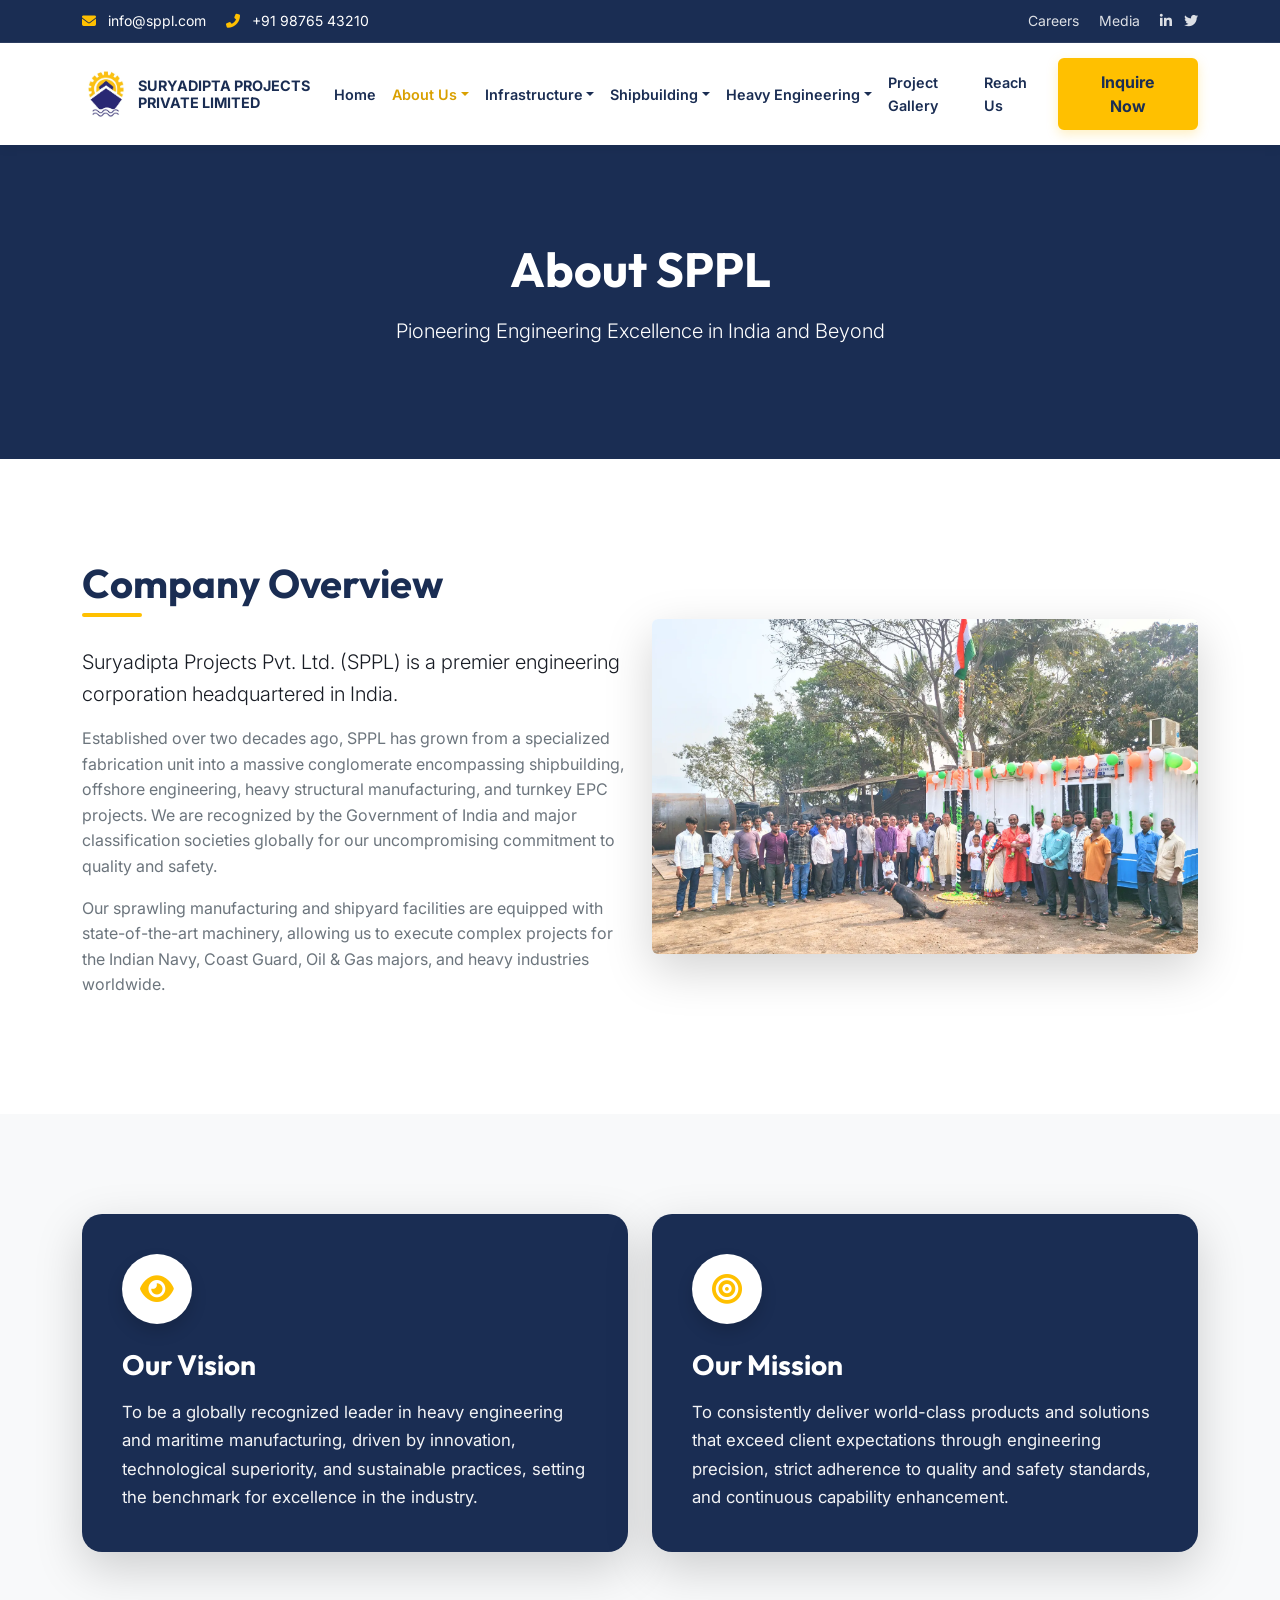
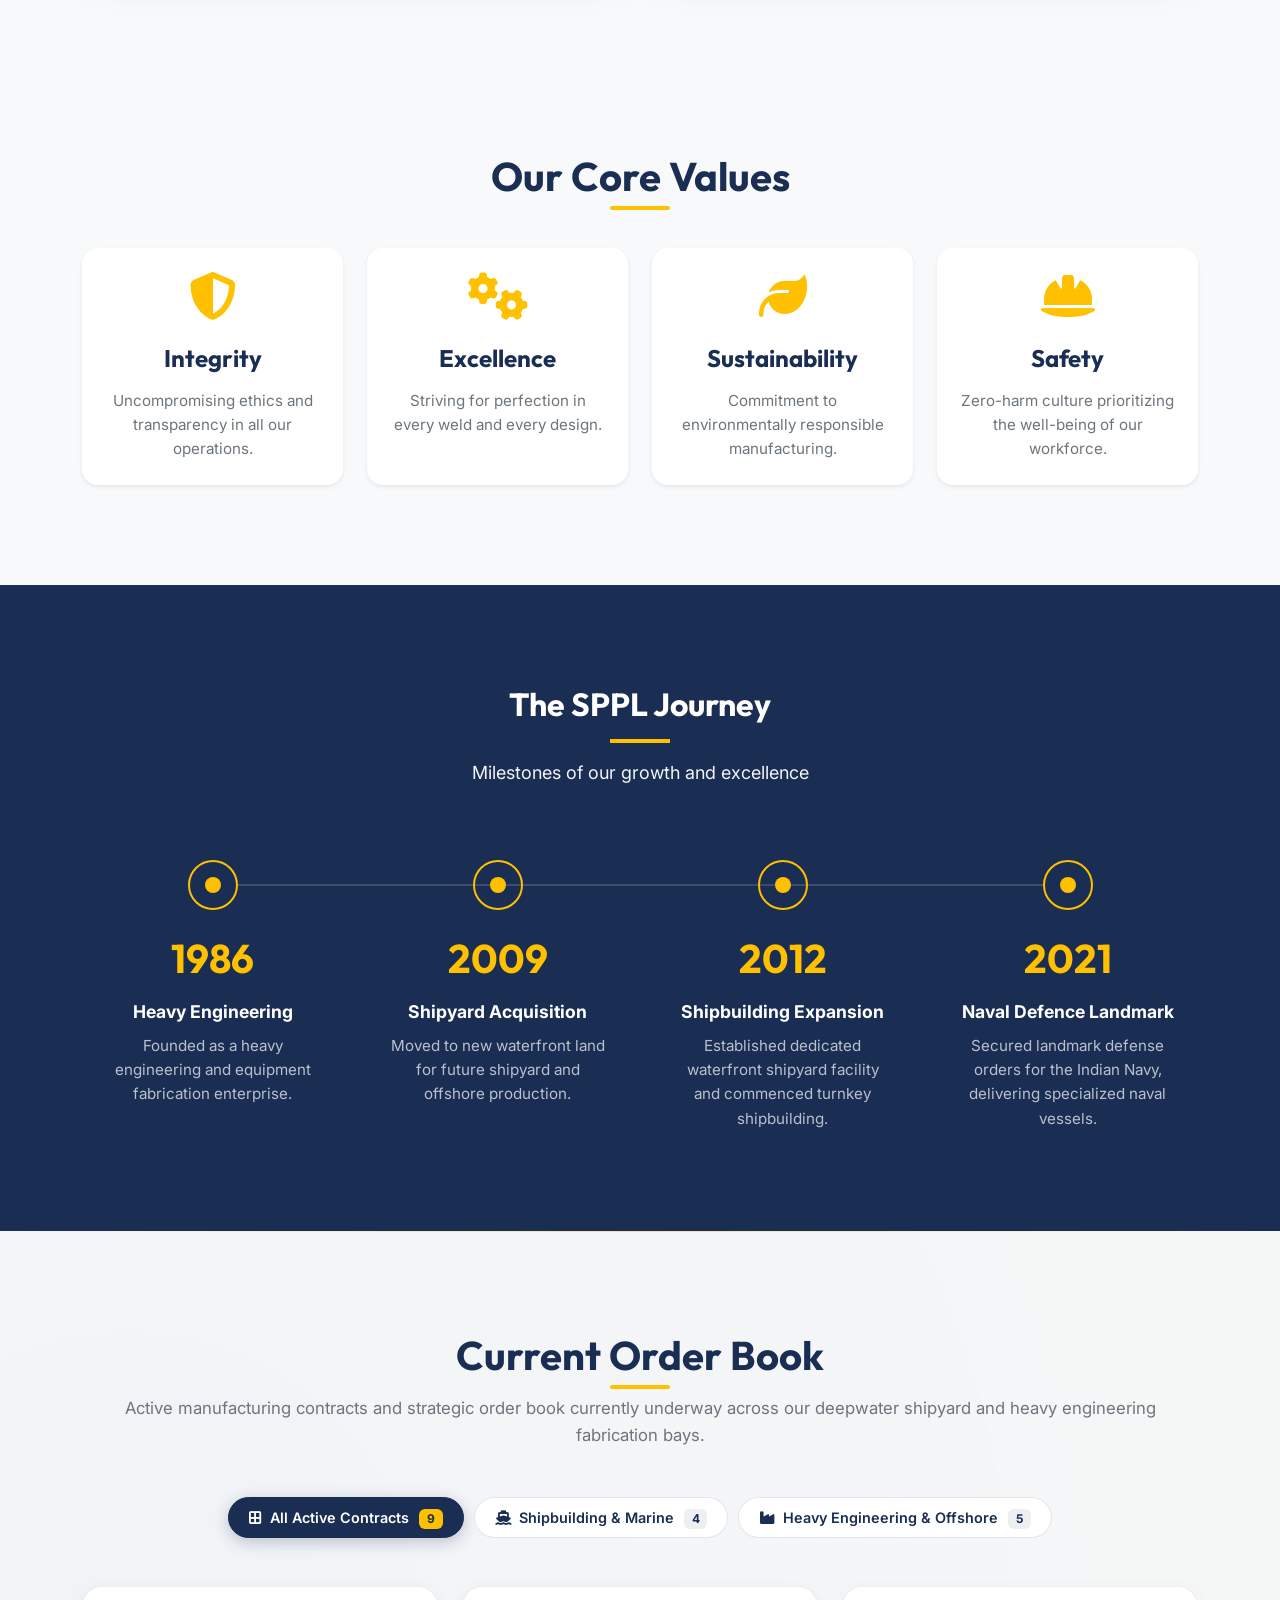
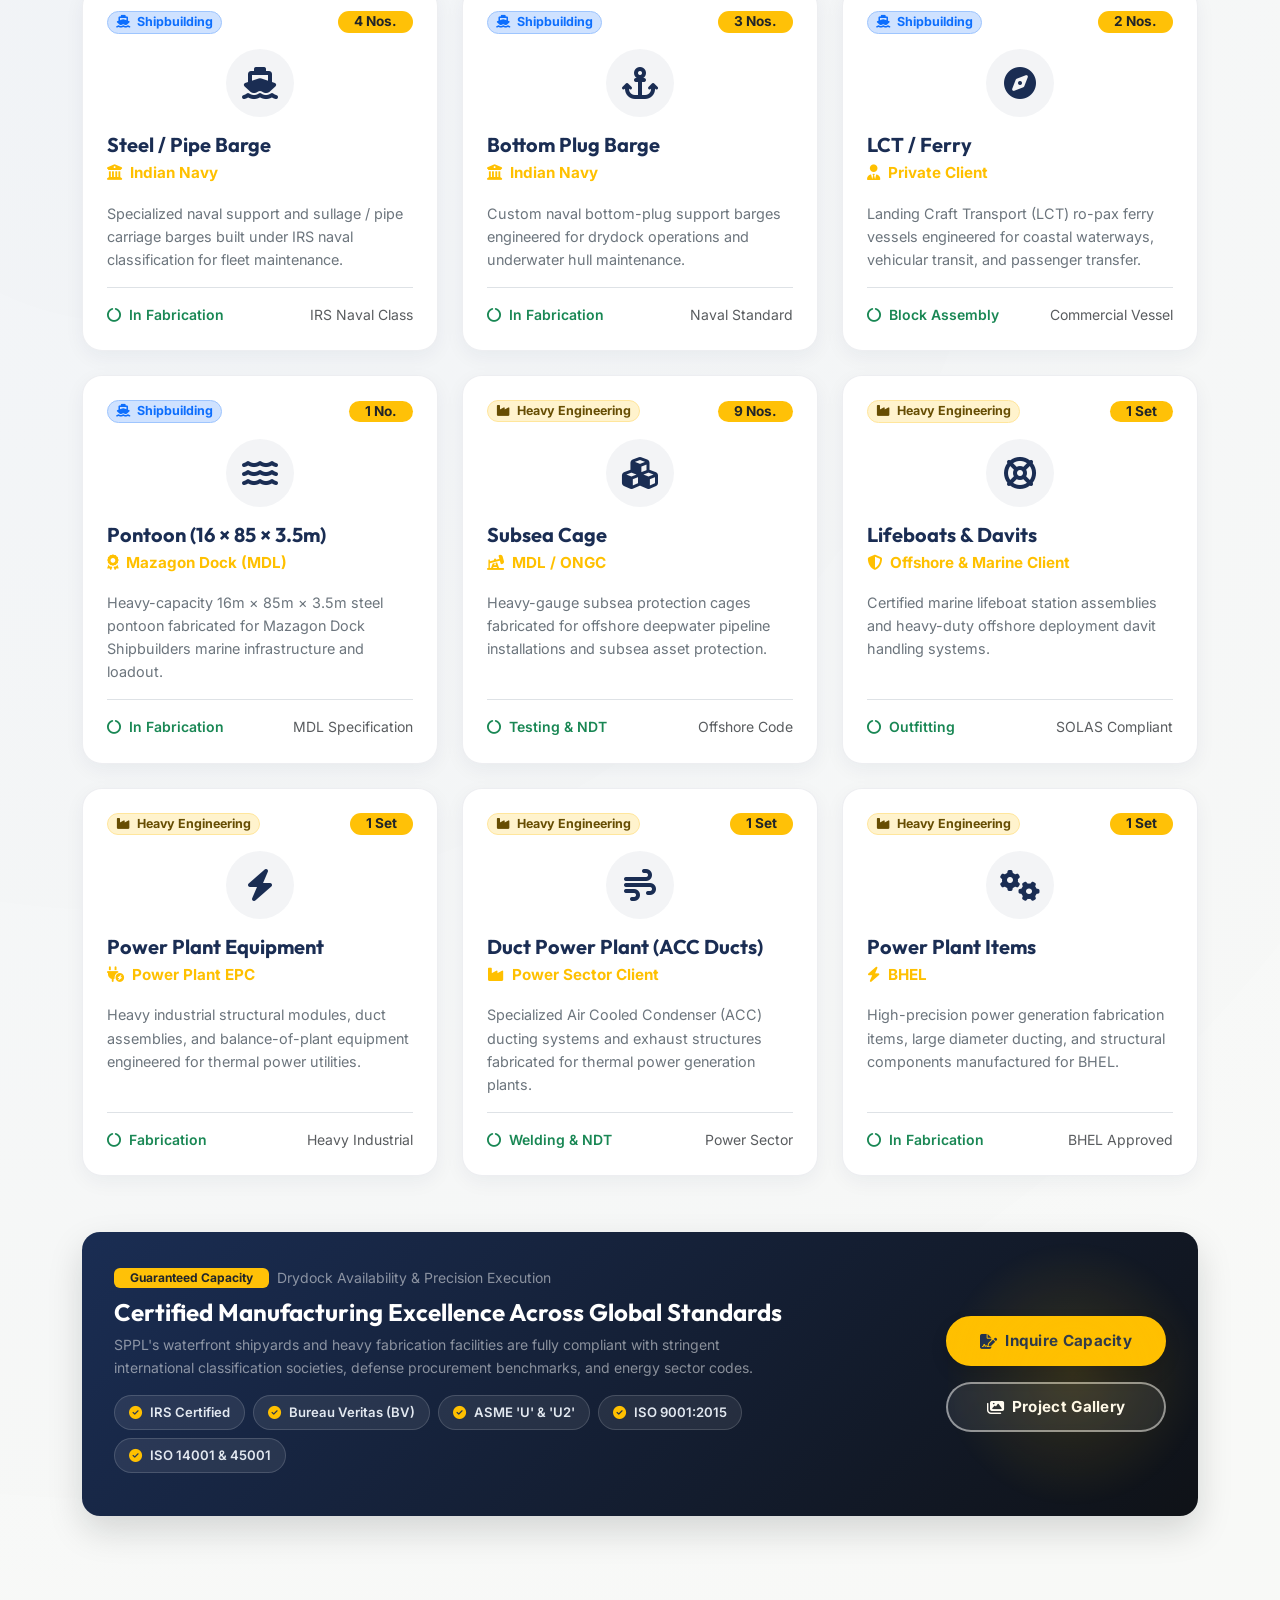
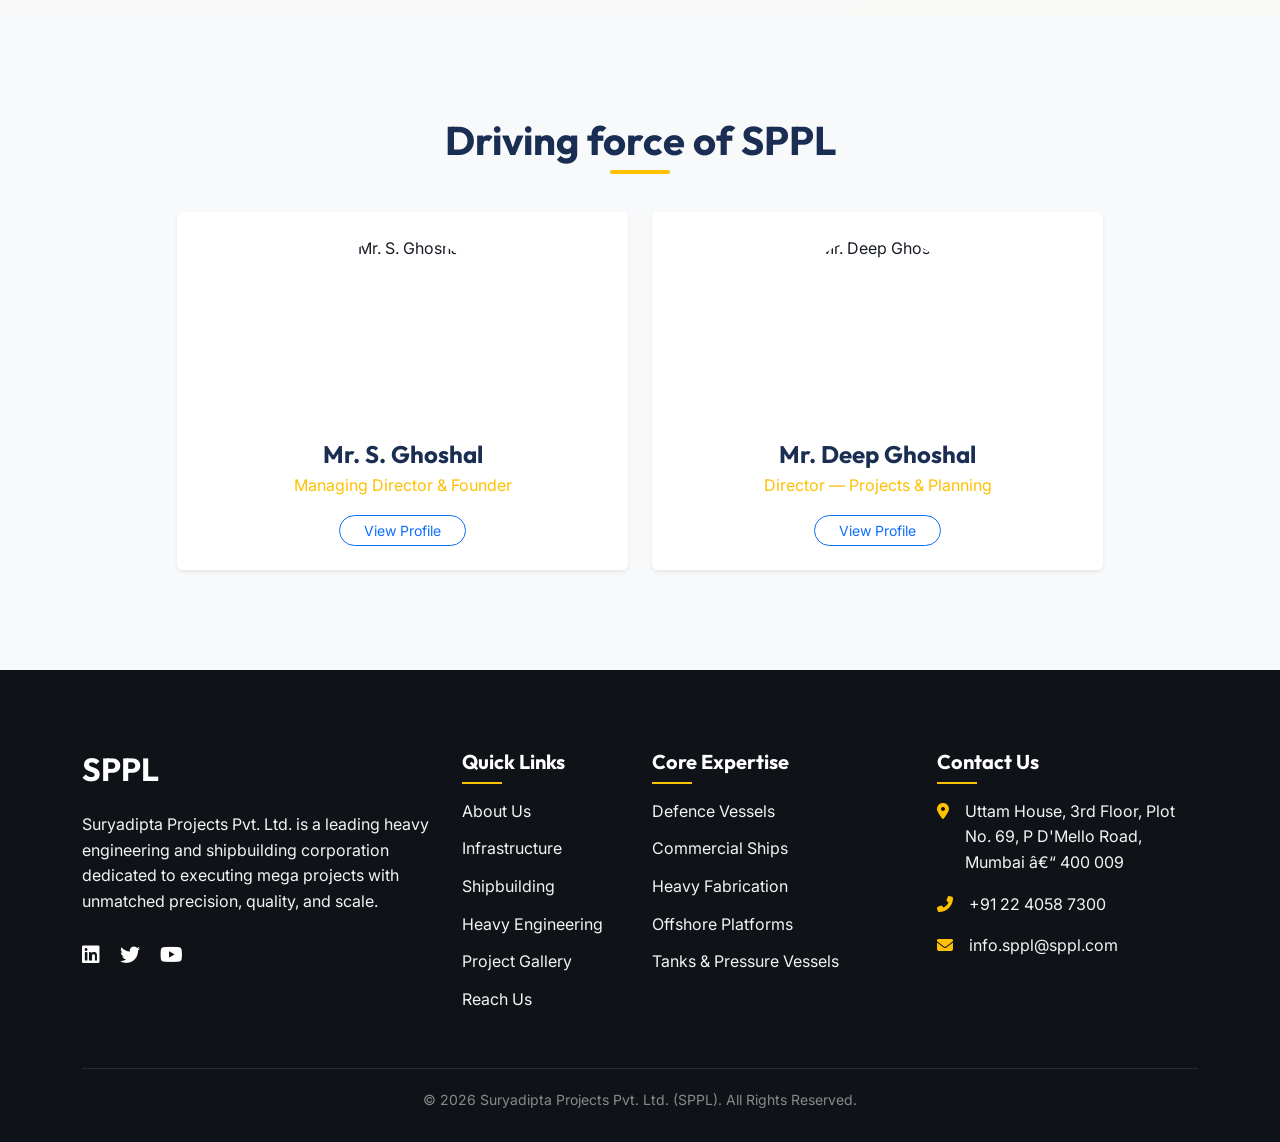
==== about.html @ 50466964 "Initial commit" ====
<!DOCTYPE html>
<html lang="en">

<head>
    <meta charset="UTF-8">
    <meta name="viewport" content="width=device-width, initial-scale=1.0">
    <meta name="description"
        content="About SPPL - Learn about our history, vision, mission, and leadership in heavy engineering and shipbuilding.">
    <title>About Us | SPPL</title>

    <link rel="preconnect" href="https://fonts.googleapis.com">
    <link rel="preconnect" href="https://fonts.gstatic.com" crossorigin>
    <link
        href="https://fonts.googleapis.com/css2?family=Inter:wght@300;400;500;600;700&family=Outfit:wght@400;500;600;700;800&display=swap"
        rel="stylesheet">
    <link href="https://cdn.jsdelivr.net/npm/bootstrap@5.3.2/dist/css/bootstrap.min.css" rel="stylesheet">
    <link rel="stylesheet" href="https://cdnjs.cloudflare.com/ajax/libs/font-awesome/6.4.2/css/all.min.css">
    <link href="https://unpkg.com/aos@2.3.1/dist/aos.css" rel="stylesheet">
    <link rel="stylesheet" href="css/style.css">
</head>

<body>

    <!-- Topbar -->
    <div class="header-top d-none d-lg-block">
        <div class="container">
            <div class="row align-items-center">
                <div class="col-md-6">
                    <span class="me-3"><i class="fas fa-envelope text-orange me-2"></i> info@sppl.com</span>
                    <span><i class="fas fa-phone-alt text-orange me-2"></i> +91 98765 43210</span>
                </div>
                <div class="col-md-6 text-end">
                    <a href="careers.html" class="me-3">Careers</a>
                    <a href="media.html" class="me-3">Media</a>
                    <a href="#"><i class="fab fa-linkedin-in"></i></a>
                    <a href="#" class="ms-2"><i class="fab fa-twitter"></i></a>
                </div>
            </div>
        </div>
    </div>
    <!-- Navigation -->
    <nav class="navbar navbar-expand-xl navbar-light sticky-top">
        <div class="container">
            <a class="navbar-brand d-flex align-items-center" href="index.html">
                <img src="images/logo/logo.webp" alt="SPPL Logo" height="40" class="me-2">
                <span class="navbar-brand-text">
                    <span class="d-block">Suryadipta Projects</span>
                    <span class="d-block">Private Limited</span>
                </span>
            </a>
            <button class="navbar-toggler" type="button" data-bs-toggle="collapse" data-bs-target="#navbarNav"
                aria-controls="navbarNav" aria-expanded="false" aria-label="Toggle navigation">
                <span class="navbar-toggler-icon"></span>
            </button>
            <div class="collapse navbar-collapse" id="navbarNav">
                <ul class="navbar-nav ms-auto mb-2 mb-lg-0 align-items-xl-center">
                    <li class="nav-item"><a class="nav-link " href="index.html">Home</a></li>

                    <!-- Corporate -->
                    <li class="nav-item dropdown">
                        <a class="nav-link dropdown-toggle active" href="about.html" id="aboutDropdown" role="button"
                            data-bs-toggle="dropdown" aria-expanded="false">About Us</a>
                        <ul class="dropdown-menu" aria-labelledby="aboutDropdown">
                            <li><a class="dropdown-item dropdown-overview" href="about.html"><i class="fas fa-building me-2"></i>About Overview</a></li>
                            <li><hr class="dropdown-divider my-1"></li>
                            <li><a class="dropdown-item" href="about.html#director-profile">Director Profile</a></li>
                            <li><a class="dropdown-item" href="about.html#sppl-journey">SPPL Journey</a></li>
                            <li><a class="dropdown-item" href="about.html#order-book">Current Order Book</a></li>
                            <li><hr class="dropdown-divider my-1"></li>
                            <li><a class="dropdown-item" href="quality.html">Quality & Safety</a></li>
                            <li><a class="dropdown-item" href="media.html">Media Room</a></li>
                            <li><a class="dropdown-item" href="careers.html">Careers</a></li>
                        </ul>
                    </li>

                    <!-- Infrastructure -->
                    <li class="nav-item dropdown">
                        <a class="nav-link dropdown-toggle " href="infrastructure.html" id="infraDropdown" role="button"
                            data-bs-toggle="dropdown" aria-expanded="false">Infrastructure</a>
                        <ul class="dropdown-menu" aria-labelledby="infraDropdown">
                            <li><a class="dropdown-item dropdown-overview" href="infrastructure.html"><i class="fas fa-industry me-2"></i>Infra Overview</a></li>
                            <li><hr class="dropdown-divider my-1"></li>
                            <li><a class="dropdown-item" href="infrastructure.html#shipyard">Shipyard</a></li>
                            <li><a class="dropdown-item" href="infrastructure.html#heavy-fabrication-yard">Heavy Fabrication Yard</a></li>
                            <li><a class="dropdown-item" href="infrastructure.html#future-expansion">Future Expansion</a></li>
                        </ul>
                    </li>

                    <!-- Shipbuilding -->
                    <li class="nav-item dropdown">
                        <a class="nav-link dropdown-toggle " href="shipbuilding.html" id="shipbuildingDropdown"
                            role="button" data-bs-toggle="dropdown" aria-expanded="false">Shipbuilding</a>
                        <ul class="dropdown-menu" aria-labelledby="shipbuildingDropdown">
                            <li><a class="dropdown-item dropdown-overview" href="shipbuilding.html"><i class="fas fa-ship me-2"></i>Shipbuilding Overview</a></li>
                            <li><hr class="dropdown-divider my-1"></li>
                            <li><a class="dropdown-item" href="shipbuilding.html#defence">Defence Vessels</a></li>
                            <li><a class="dropdown-item" href="shipbuilding.html#commercial">Commercial Vessels</a></li>
                        </ul>
                    </li>

                    <!-- Heavy Engineering -->
                    <li class="nav-item dropdown">
                        <a class="nav-link dropdown-toggle " href="heavy-engineering.html" id="heavyEngDropdown"
                            role="button" data-bs-toggle="dropdown" aria-expanded="false">Heavy Engineering</a>
                        <ul class="dropdown-menu" aria-labelledby="heavyEngDropdown">
                            <li><a class="dropdown-item dropdown-overview" href="heavy-engineering.html"><i class="fas fa-cogs me-2"></i>Heavy Eng. Overview</a></li>
                            <li><hr class="dropdown-divider my-1"></li>
                            <li><a class="dropdown-item" href="heavy-engineering.html#heavy-fabrication">Heavy Fabrication</a></li>
                            <li><a class="dropdown-item" href="heavy-engineering.html#offshore-fabrication">Offshore Fabrication</a></li>
                            <li><a class="dropdown-item" href="heavy-engineering.html#tanks-vessels">Tanks &amp; Vessels</a></li>
                        </ul>
                    </li>

                    <li class="nav-item"><a class="nav-link " href="projects.html">Project Gallery</a></li>
                    <li class="nav-item"><a class="nav-link " href="contact.html">Reach Us</a></li>
                </ul>
                <a href="contact.html" class="btn btn-primary-custom ms-xl-3 d-none d-xl-inline-flex">Inquire Now</a>
                <div class="mobile-inquire-btn">
                    <a href="contact.html" class="btn btn-primary-custom w-100">Inquire Now <i class="fas fa-arrow-right ms-2"></i></a>
                </div>
            </div>
        </div>
    </nav>

    <!-- Page Header -->
    <section class="page-header bg-navy text-white text-center py-5" style="background-color: var(--c-navy-blue);">
        <div class="container py-5">
            <h1 class="display-4 fw-bold text-white">About SPPL</h1>
            <p class="lead">Pioneering Engineering Excellence in India and Beyond</p>
        </div>
    </section>

    <!-- Overview Section -->
    <section class="section-padding">
        <div class="container">
            <div class="row align-items-center">
                <div class="col-lg-6" data-aos="fade-right">
                    <h2 class="section-title">Company Overview</h2>
                    <p class="mt-4 lead">Suryadipta Projects Pvt. Ltd. (SPPL) is a premier engineering corporation
                        headquartered in India.</p>
                    <p class="text-secondary">Established over two decades ago, SPPL has grown from a specialized
                        fabrication unit into a massive conglomerate encompassing shipbuilding, offshore engineering,
                        heavy structural manufacturing, and turnkey EPC projects. We are recognized by the Government of
                        India and major classification societies globally for our uncompromising commitment to quality
                        and safety.</p>
                    <p class="text-secondary">Our sprawling manufacturing and shipyard facilities are equipped with
                        state-of-the-art machinery, allowing us to execute complex projects for the Indian Navy, Coast
                        Guard, Oil & Gas majors, and heavy industries worldwide.</p>
                </div>
                <div class="col-lg-6 mt-4 mt-lg-0" data-aos="fade-left">
                    <img src="images/about us/About Us.webp" alt="Corporate Overview" loading="lazy" decoding="async"
                        class="img-fluid rounded shadow-lg">
                </div>
            </div>
        </div>
    </section>

    <!-- Vision & Mission -->
    <section class="section-padding bg-light">
        <div class="container">
            <div class="row g-4">
                <div class="col-md-6" data-aos="fade-up">
                    <div class="card border-0 shadow-lg h-100 p-4" style="background-color: var(--c-navy-blue); border-radius: 20px;">
                        <div class="card-body">
                            <div class="d-inline-flex align-items-center justify-content-center bg-white rounded-circle mb-4 shadow"
                                style="width: 70px; height: 70px; font-size: 30px;">
                                <i class="fas fa-eye" style="color: var(--c-industrial-orange);"></i>
                            </div>
                            <h3 class="card-title text-white fw-bold">Our Vision</h3>
                            <p class="card-text mt-3" style="color: var(--c-steel-grey-light); font-size: 1.05rem; line-height: 1.7;">To be a globally recognized leader in heavy engineering
                                and maritime manufacturing, driven by innovation, technological superiority, and
                                sustainable practices, setting the benchmark for excellence in the industry.</p>
                        </div>
                    </div>
                </div>
                <div class="col-md-6" data-aos="fade-up" data-aos-delay="50">
                    <div class="card border-0 shadow-lg h-100 p-4" style="background-color: var(--c-navy-blue); border-radius: 20px;">
                        <div class="card-body">
                            <div class="d-inline-flex align-items-center justify-content-center bg-white rounded-circle mb-4 shadow"
                                style="width: 70px; height: 70px; font-size: 30px;">
                                <i class="fas fa-bullseye" style="color: var(--c-industrial-orange);"></i>
                            </div>
                            <h3 class="card-title text-white fw-bold">Our Mission</h3>
                            <p class="card-text mt-3" style="color: var(--c-steel-grey-light); font-size: 1.05rem; line-height: 1.7;">To consistently deliver world-class products and
                                solutions that exceed client expectations through engineering precision, strict
                                adherence to quality and safety standards, and continuous capability enhancement.</p>
                        </div>
                    </div>
                </div>
            </div>
        </div>
    </section>

    <!-- Core Values -->
    <section class="section-padding bg-light">
        <div class="container text-center">
            <h2 class="section-title mb-5" data-aos="fade-up">Our Core Values</h2>
            <div class="row g-4">
                <div class="col-lg-3 col-md-6" data-aos="fade-up">
                    <div class="p-4 bg-white rounded-4 shadow-sm h-100 hover-lift">
                        <i class="fas fa-shield-alt mb-4" style="font-size: 3rem; color: var(--c-golden-yellow);"></i>
                        <h4 class="fw-bold mb-3 text-navy">Integrity</h4>
                        <p class="text-secondary mb-0" style="font-size: 0.95rem;">Uncompromising ethics and
                            transparency in all our operations.</p>
                    </div>
                </div>
                <div class="col-lg-3 col-md-6" data-aos="fade-up" data-aos-delay="50">
                    <div class="p-4 bg-white rounded-4 shadow-sm h-100 hover-lift">
                        <i class="fas fa-cogs mb-4" style="font-size: 3rem; color: var(--c-golden-yellow);"></i>
                        <h4 class="fw-bold mb-3 text-navy">Excellence</h4>
                        <p class="text-secondary mb-0" style="font-size: 0.95rem;">Striving for perfection in every weld
                            and every design.</p>
                    </div>
                </div>
                <div class="col-lg-3 col-md-6" data-aos="fade-up" data-aos-delay="100">
                    <div class="p-4 bg-white rounded-4 shadow-sm h-100 hover-lift">
                        <i class="fas fa-leaf mb-4" style="font-size: 3rem; color: var(--c-golden-yellow);"></i>
                        <h4 class="fw-bold mb-3 text-navy">Sustainability</h4>
                        <p class="text-secondary mb-0" style="font-size: 0.95rem;">Commitment to environmentally
                            responsible manufacturing.</p>
                    </div>
                </div>
                <div class="col-lg-3 col-md-6" data-aos="fade-up" data-aos-delay="150">
                    <div class="p-4 bg-white rounded-4 shadow-sm h-100 hover-lift">
                        <i class="fas fa-hard-hat mb-4" style="font-size: 3rem; color: var(--c-golden-yellow);"></i>
                        <h4 class="fw-bold mb-3 text-navy">Safety</h4>
                        <p class="text-secondary mb-0" style="font-size: 0.95rem;">Zero-harm culture prioritizing the
                            well-being of our workforce.</p>
                    </div>
                </div>
            </div>
        </div>
    </section>

        <!-- SPPL Journey -->
    <section class="section-padding" id="sppl-journey"
        style="background-color: var(--c-navy-blue); color: white; overflow: hidden;">
        <div class="container">
            <div class="mb-5 text-center" data-aos="fade-up">
                <h2 class="fw-bold m-0" style="color: white; display: inline-block;">
                    The SPPL Journey
                    <div
                        style="width: 60px; height: 4px; background-color: var(--c-golden-yellow); margin: 15px auto 0;">
                    </div>
                </h2>
                <p class="mt-3" style="color: var(--c-steel-grey-light); font-size: 1.125rem;">Milestones of our growth
                    and excellence</p>
            </div>

            <div class="row timeline-row mt-5 pt-4">

                <div class="col-md-3 text-center timeline-col mb-5 mb-md-0" data-aos="fade-up">
                    <div class="d-flex mx-auto align-items-center justify-content-center rounded-circle mb-4"
                        style="width: 50px; height: 50px; background-color: transparent; border: 2px solid var(--c-golden-yellow); position: relative; z-index: 2;">
                        <div class="rounded-circle"
                            style="width: 16px; height: 16px; background-color: var(--c-golden-yellow);"></div>
                    </div>
                    <h2 class="fw-bold mb-3" style="color: var(--c-golden-yellow); font-size: 2.5rem;">1986</h2>
                    <p class="fw-bold text-white mb-2" style="font-size: 1.1rem;">Heavy Engineering</p>
                    <p style="color: rgba(255,255,255,0.7); font-size: 0.95rem; max-width: 220px; margin: 0 auto;">
                        Founded as a heavy engineering and equipment fabrication enterprise.</p>
                </div>

                <div class="col-md-3 text-center timeline-col mb-5 mb-md-0" data-aos="fade-up" data-aos-delay="50">
                    <div class="d-flex mx-auto align-items-center justify-content-center rounded-circle mb-4"
                        style="width: 50px; height: 50px; background-color: transparent; border: 2px solid var(--c-golden-yellow); position: relative; z-index: 2;">
                        <div class="rounded-circle"
                            style="width: 16px; height: 16px; background-color: var(--c-golden-yellow);"></div>
                    </div>
                    <h2 class="fw-bold mb-3" style="color: var(--c-golden-yellow); font-size: 2.5rem;">2009</h2>
                    <p class="fw-bold text-white mb-2" style="font-size: 1.1rem;">Shipyard Acquisition</p>
                    <p style="color: rgba(255,255,255,0.7); font-size: 0.95rem; max-width: 220px; margin: 0 auto;">
                        Moved to new waterfront land for future shipyard and offshore production.</p>
                </div>

                <div class="col-md-3 text-center timeline-col mb-5 mb-md-0" data-aos="fade-up" data-aos-delay="100">
                    <div class="d-flex mx-auto align-items-center justify-content-center rounded-circle mb-4"
                        style="width: 50px; height: 50px; background-color: transparent; border: 2px solid var(--c-golden-yellow); position: relative; z-index: 2;">
                        <div class="rounded-circle"
                            style="width: 16px; height: 16px; background-color: var(--c-golden-yellow);"></div>
                    </div>
                    <h2 class="fw-bold mb-3" style="color: var(--c-golden-yellow); font-size: 2.5rem;">2012</h2>
                    <p class="fw-bold text-white mb-2" style="font-size: 1.1rem;">Shipbuilding Expansion</p>
                    <p style="color: rgba(255,255,255,0.7); font-size: 0.95rem; max-width: 220px; margin: 0 auto;">
                        Established dedicated waterfront shipyard facility and commenced turnkey shipbuilding.</p>
                </div>

                <div class="col-md-3 text-center timeline-col" data-aos="fade-up" data-aos-delay="150">
                    <div class="d-flex mx-auto align-items-center justify-content-center rounded-circle mb-4"
                        style="width: 50px; height: 50px; background-color: transparent; border: 2px solid var(--c-golden-yellow); position: relative; z-index: 2;">
                        <div class="rounded-circle"
                            style="width: 16px; height: 16px; background-color: var(--c-golden-yellow);"></div>
                    </div>
                    <h2 class="fw-bold mb-3" style="color: var(--c-golden-yellow); font-size: 2.5rem;">2021</h2>
                    <p class="fw-bold text-white mb-2" style="font-size: 1.1rem;">Naval Defence Landmark</p>
                    <p style="color: rgba(255,255,255,0.7); font-size: 0.95rem; max-width: 220px; margin: 0 auto;">
                        Secured landmark defense orders for the Indian Navy, delivering specialized naval vessels.</p>
                </div>
            </div>
        </div>
    </section>

    <!-- Current Order Book Section (Modern Enterprise Theme) -->
    <section class="section-padding order-book-section" id="order-book">
        <div class="container">
            <!-- Header -->
            <div class="text-center mb-5" data-aos="fade-up">
                <h2 class="section-title mb-3">Current Order Book</h2>
                <p class="text-secondary max-w-700 mx-auto" style="font-size: 1.05rem;">
                    Active manufacturing contracts and strategic order book currently underway across our deepwater shipyard and heavy engineering fabrication bays.
                </p>
            </div>

            <!-- Interactive Category Filter Navigation -->
            <div class="order-filter-nav mb-5" data-aos="fade-up" data-aos-delay="50">
                <button type="button" class="order-filter-btn active" data-order-filter="all">
                    <i class="fas fa-border-all me-1"></i> All Active Contracts <span class="badge">9</span>
                </button>
                <button type="button" class="order-filter-btn" data-order-filter="shipbuilding">
                    <i class="fas fa-ship me-1"></i> Shipbuilding &amp; Marine <span class="badge">4</span>
                </button>
                <button type="button" class="order-filter-btn" data-order-filter="heavy-eng">
                    <i class="fas fa-industry me-1"></i> Heavy Engineering &amp; Offshore <span class="badge">5</span>
                </button>
            </div>

            <!-- Order Cards Grid -->
            <div class="row g-4" id="orderBookGrid">
                
                <!-- Item 1: Steel/Pipe Barge — 4 Nos. — Navy -->
                <div class="col-lg-4 col-md-6 order-card-col" data-sector="shipbuilding" data-aos="fade-up">
                    <div class="order-simple-card h-100 p-4">
                        <div class="d-flex justify-content-between align-items-center mb-2">
                            <span class="badge bg-primary-subtle text-primary border border-primary-subtle px-2 py-1 rounded-pill" style="font-size: 0.78rem;">
                                <i class="fas fa-ship me-1"></i> Shipbuilding
                            </span>
                            <span class="badge bg-warning text-dark fw-bold px-3 py-1 rounded-pill" style="font-size: 0.85rem;">4 Nos.</span>
                        </div>
                        <div class="order-icon-wrap">
                            <i class="fas fa-ship fa-2x"></i>
                        </div>
                        <h4 class="fw-bold text-navy mb-1" style="font-size: 1.25rem;">Steel / Pipe Barge</h4>
                        <div class="text-orange fw-bold mb-3" style="font-size: 0.95rem;">
                            <i class="fas fa-building-columns me-1"></i> Indian Navy
                        </div>
                        <p class="text-secondary mb-3" style="font-size: 0.9rem; line-height: 1.6;">
                            Specialized naval support and sullage / pipe carriage barges built under IRS naval classification for fleet maintenance.
                        </p>
                        <div class="mt-auto pt-3 border-top d-flex justify-content-between align-items-center text-muted small">
                            <span class="text-success fw-semibold"><i class="fas fa-circle-notch fa-spin me-1"></i> In Fabrication</span>
                            <span>IRS Naval Class</span>
                        </div>
                    </div>
                </div>

                <!-- Item 2: Bottom Plug Barge — 3 Nos. — Navy -->
                <div class="col-lg-4 col-md-6 order-card-col" data-sector="shipbuilding" data-aos="fade-up">
                    <div class="order-simple-card h-100 p-4">
                        <div class="d-flex justify-content-between align-items-center mb-2">
                            <span class="badge bg-primary-subtle text-primary border border-primary-subtle px-2 py-1 rounded-pill" style="font-size: 0.78rem;">
                                <i class="fas fa-ship me-1"></i> Shipbuilding
                            </span>
                            <span class="badge bg-warning text-dark fw-bold px-3 py-1 rounded-pill" style="font-size: 0.85rem;">3 Nos.</span>
                        </div>
                        <div class="order-icon-wrap">
                            <i class="fas fa-anchor fa-2x"></i>
                        </div>
                        <h4 class="fw-bold text-navy mb-1" style="font-size: 1.25rem;">Bottom Plug Barge</h4>
                        <div class="text-orange fw-bold mb-3" style="font-size: 0.95rem;">
                            <i class="fas fa-building-columns me-1"></i> Indian Navy
                        </div>
                        <p class="text-secondary mb-3" style="font-size: 0.9rem; line-height: 1.6;">
                            Custom naval bottom-plug support barges engineered for drydock operations and underwater hull maintenance.
                        </p>
                        <div class="mt-auto pt-3 border-top d-flex justify-content-between align-items-center text-muted small">
                            <span class="text-success fw-semibold"><i class="fas fa-circle-notch fa-spin me-1"></i> In Fabrication</span>
                            <span>Naval Standard</span>
                        </div>
                    </div>
                </div>

                <!-- Item 3: LCT / Ferry — 2 Nos. — Private Client -->
                <div class="col-lg-4 col-md-6 order-card-col" data-sector="shipbuilding" data-aos="fade-up">
                    <div class="order-simple-card h-100 p-4">
                        <div class="d-flex justify-content-between align-items-center mb-2">
                            <span class="badge bg-primary-subtle text-primary border border-primary-subtle px-2 py-1 rounded-pill" style="font-size: 0.78rem;">
                                <i class="fas fa-ship me-1"></i> Shipbuilding
                            </span>
                            <span class="badge bg-warning text-dark fw-bold px-3 py-1 rounded-pill" style="font-size: 0.85rem;">2 Nos.</span>
                        </div>
                        <div class="order-icon-wrap">
                            <i class="fas fa-compass fa-2x"></i>
                        </div>
                        <h4 class="fw-bold text-navy mb-1" style="font-size: 1.25rem;">LCT / Ferry</h4>
                        <div class="text-orange fw-bold mb-3" style="font-size: 0.95rem;">
                            <i class="fas fa-user-tie me-1"></i> Private Client
                        </div>
                        <p class="text-secondary mb-3" style="font-size: 0.9rem; line-height: 1.6;">
                            Landing Craft Transport (LCT) ro-pax ferry vessels engineered for coastal waterways, vehicular transit, and passenger transfer.
                        </p>
                        <div class="mt-auto pt-3 border-top d-flex justify-content-between align-items-center text-muted small">
                            <span class="text-success fw-semibold"><i class="fas fa-circle-notch fa-spin me-1"></i> Block Assembly</span>
                            <span>Commercial Vessel</span>
                        </div>
                    </div>
                </div>

                <!-- Item 4: Pontoon 16 × 85 × 3.5 — 1 No. — MDL -->
                <div class="col-lg-4 col-md-6 order-card-col" data-sector="shipbuilding" data-aos="fade-up" data-aos-delay="50">
                    <div class="order-simple-card h-100 p-4">
                        <div class="d-flex justify-content-between align-items-center mb-2">
                            <span class="badge bg-primary-subtle text-primary border border-primary-subtle px-2 py-1 rounded-pill" style="font-size: 0.78rem;">
                                <i class="fas fa-ship me-1"></i> Shipbuilding
                            </span>
                            <span class="badge bg-warning text-dark fw-bold px-3 py-1 rounded-pill" style="font-size: 0.85rem;">1 No.</span>
                        </div>
                        <div class="order-icon-wrap">
                            <i class="fas fa-water fa-2x"></i>
                        </div>
                        <h4 class="fw-bold text-navy mb-1" style="font-size: 1.25rem;">Pontoon (16 × 85 × 3.5m)</h4>
                        <div class="text-orange fw-bold mb-3" style="font-size: 0.95rem;">
                            <i class="fas fa-award me-1"></i> Mazagon Dock (MDL)
                        </div>
                        <p class="text-secondary mb-3" style="font-size: 0.9rem; line-height: 1.6;">
                            Heavy-capacity 16m × 85m × 3.5m steel pontoon fabricated for Mazagon Dock Shipbuilders marine infrastructure and loadout.
                        </p>
                        <div class="mt-auto pt-3 border-top d-flex justify-content-between align-items-center text-muted small">
                            <span class="text-success fw-semibold"><i class="fas fa-circle-notch fa-spin me-1"></i> In Fabrication</span>
                            <span>MDL Specification</span>
                        </div>
                    </div>
                </div>

                <!-- Item 5: Subsea Cage — 9 Nos. — MDL / ONGC -->
                <div class="col-lg-4 col-md-6 order-card-col" data-sector="heavy-eng" data-aos="fade-up" data-aos-delay="50">
                    <div class="order-simple-card h-100 p-4">
                        <div class="d-flex justify-content-between align-items-center mb-2">
                            <span class="badge bg-warning-subtle text-warning-emphasis border border-warning-subtle px-2 py-1 rounded-pill" style="font-size: 0.78rem;">
                                <i class="fas fa-industry me-1"></i> Heavy Engineering
                            </span>
                            <span class="badge bg-warning text-dark fw-bold px-3 py-1 rounded-pill" style="font-size: 0.85rem;">9 Nos.</span>
                        </div>
                        <div class="order-icon-wrap">
                            <i class="fas fa-cubes fa-2x"></i>
                        </div>
                        <h4 class="fw-bold text-navy mb-1" style="font-size: 1.25rem;">Subsea Cage</h4>
                        <div class="text-orange fw-bold mb-3" style="font-size: 0.95rem;">
                            <i class="fas fa-oil-well me-1"></i> MDL / ONGC
                        </div>
                        <p class="text-secondary mb-3" style="font-size: 0.9rem; line-height: 1.6;">
                            Heavy-gauge subsea protection cages fabricated for offshore deepwater pipeline installations and subsea asset protection.
                        </p>
                        <div class="mt-auto pt-3 border-top d-flex justify-content-between align-items-center text-muted small">
                            <span class="text-success fw-semibold"><i class="fas fa-circle-notch fa-spin me-1"></i> Testing &amp; NDT</span>
                            <span>Offshore Code</span>
                        </div>
                    </div>
                </div>

                <!-- Item 6: Lifeboats — 1 Set — Offshore Client -->
                <div class="col-lg-4 col-md-6 order-card-col" data-sector="heavy-eng" data-aos="fade-up" data-aos-delay="50">
                    <div class="order-simple-card h-100 p-4">
                        <div class="d-flex justify-content-between align-items-center mb-2">
                            <span class="badge bg-warning-subtle text-warning-emphasis border border-warning-subtle px-2 py-1 rounded-pill" style="font-size: 0.78rem;">
                                <i class="fas fa-industry me-1"></i> Heavy Engineering
                            </span>
                            <span class="badge bg-warning text-dark fw-bold px-3 py-1 rounded-pill" style="font-size: 0.85rem;">1 Set</span>
                        </div>
                        <div class="order-icon-wrap">
                            <i class="fas fa-life-ring fa-2x"></i>
                        </div>
                        <h4 class="fw-bold text-navy mb-1" style="font-size: 1.25rem;">Lifeboats &amp; Davits</h4>
                        <div class="text-orange fw-bold mb-3" style="font-size: 0.95rem;">
                            <i class="fas fa-shield-alt me-1"></i> Offshore &amp; Marine Client
                        </div>
                        <p class="text-secondary mb-3" style="font-size: 0.9rem; line-height: 1.6;">
                            Certified marine lifeboat station assemblies and heavy-duty offshore deployment davit handling systems.
                        </p>
                        <div class="mt-auto pt-3 border-top d-flex justify-content-between align-items-center text-muted small">
                            <span class="text-success fw-semibold"><i class="fas fa-circle-notch fa-spin me-1"></i> Outfitting</span>
                            <span>SOLAS Compliant</span>
                        </div>
                    </div>
                </div>

                <!-- Item 7: Power Plant Equipment — 1 Set -->
                <div class="col-lg-4 col-md-6 order-card-col" data-sector="heavy-eng" data-aos="fade-up" data-aos-delay="100">
                    <div class="order-simple-card h-100 p-4">
                        <div class="d-flex justify-content-between align-items-center mb-2">
                            <span class="badge bg-warning-subtle text-warning-emphasis border border-warning-subtle px-2 py-1 rounded-pill" style="font-size: 0.78rem;">
                                <i class="fas fa-industry me-1"></i> Heavy Engineering
                            </span>
                            <span class="badge bg-warning text-dark fw-bold px-3 py-1 rounded-pill" style="font-size: 0.85rem;">1 Set</span>
                        </div>
                        <div class="order-icon-wrap">
                            <i class="fas fa-bolt fa-2x"></i>
                        </div>
                        <h4 class="fw-bold text-navy mb-1" style="font-size: 1.25rem;">Power Plant Equipment</h4>
                        <div class="text-orange fw-bold mb-3" style="font-size: 0.95rem;">
                            <i class="fas fa-plug-circle-bolt me-1"></i> Power Plant EPC
                        </div>
                        <p class="text-secondary mb-3" style="font-size: 0.9rem; line-height: 1.6;">
                            Heavy industrial structural modules, duct assemblies, and balance-of-plant equipment engineered for thermal power utilities.
                        </p>
                        <div class="mt-auto pt-3 border-top d-flex justify-content-between align-items-center text-muted small">
                            <span class="text-success fw-semibold"><i class="fas fa-circle-notch fa-spin me-1"></i> Fabrication</span>
                            <span>Heavy Industrial</span>
                        </div>
                    </div>
                </div>

                <!-- Item 8: Duct Power Plant (ACC Ducts) — 1 Set -->
                <div class="col-lg-4 col-md-6 order-card-col" data-sector="heavy-eng" data-aos="fade-up" data-aos-delay="100">
                    <div class="order-simple-card h-100 p-4">
                        <div class="d-flex justify-content-between align-items-center mb-2">
                            <span class="badge bg-warning-subtle text-warning-emphasis border border-warning-subtle px-2 py-1 rounded-pill" style="font-size: 0.78rem;">
                                <i class="fas fa-industry me-1"></i> Heavy Engineering
                            </span>
                            <span class="badge bg-warning text-dark fw-bold px-3 py-1 rounded-pill" style="font-size: 0.85rem;">1 Set</span>
                        </div>
                        <div class="order-icon-wrap">
                            <i class="fas fa-wind fa-2x"></i>
                        </div>
                        <h4 class="fw-bold text-navy mb-1" style="font-size: 1.25rem;">Duct Power Plant (ACC Ducts)</h4>
                        <div class="text-orange fw-bold mb-3" style="font-size: 0.95rem;">
                            <i class="fas fa-industry me-1"></i> Power Sector Client
                        </div>
                        <p class="text-secondary mb-3" style="font-size: 0.9rem; line-height: 1.6;">
                            Specialized Air Cooled Condenser (ACC) ducting systems and exhaust structures fabricated for thermal power generation plants.
                        </p>
                        <div class="mt-auto pt-3 border-top d-flex justify-content-between align-items-center text-muted small">
                            <span class="text-success fw-semibold"><i class="fas fa-circle-notch fa-spin me-1"></i> Welding &amp; NDT</span>
                            <span>Power Sector</span>
                        </div>
                    </div>
                </div>

                <!-- Item 9: Power Plant Items — 1 Set — BHEL -->
                <div class="col-lg-4 col-md-6 order-card-col" data-sector="heavy-eng" data-aos="fade-up" data-aos-delay="100">
                    <div class="order-simple-card h-100 p-4">
                        <div class="d-flex justify-content-between align-items-center mb-2">
                            <span class="badge bg-warning-subtle text-warning-emphasis border border-warning-subtle px-2 py-1 rounded-pill" style="font-size: 0.78rem;">
                                <i class="fas fa-industry me-1"></i> Heavy Engineering
                            </span>
                            <span class="badge bg-warning text-dark fw-bold px-3 py-1 rounded-pill" style="font-size: 0.85rem;">1 Set</span>
                        </div>
                        <div class="order-icon-wrap">
                            <i class="fas fa-cogs fa-2x"></i>
                        </div>
                        <h4 class="fw-bold text-navy mb-1" style="font-size: 1.25rem;">Power Plant Items</h4>
                        <div class="text-orange fw-bold mb-3" style="font-size: 0.95rem;">
                            <i class="fas fa-bolt me-1"></i> BHEL
                        </div>
                        <p class="text-secondary mb-3" style="font-size: 0.9rem; line-height: 1.6;">
                            High-precision power generation fabrication items, large diameter ducting, and structural components manufactured for BHEL.
                        </p>
                        <div class="mt-auto pt-3 border-top d-flex justify-content-between align-items-center text-muted small">
                            <span class="text-success fw-semibold"><i class="fas fa-circle-notch fa-spin me-1"></i> In Fabrication</span>
                            <span>BHEL Approved</span>
                        </div>
                    </div>
                </div>

            </div>

            <!-- Trust & Quality Assurance Ribbon -->
            <div class="order-trust-strip" data-aos="fade-up" data-aos-delay="50">
                <div class="row align-items-center">
                    <div class="col-lg-8">
                        <div class="d-flex align-items-center mb-2">
                            <span class="badge bg-warning text-dark me-2 px-3 py-1 fw-bold">Guaranteed Capacity</span>
                            <span class="text-white-50 small">Drydock Availability &amp; Precision Execution</span>
                        </div>
                        <h4 class="text-white fw-bold mb-2">Certified Manufacturing Excellence Across Global Standards</h4>
                        <p class="text-white-50 mb-3 small" style="max-width: 650px;">
                            SPPL's waterfront shipyards and heavy fabrication facilities are fully compliant with stringent international classification societies, defense procurement benchmarks, and energy sector codes.
                        </p>
                        <div class="d-flex flex-wrap">
                            <span class="order-cert-pill"><i class="fas fa-check-circle"></i> IRS Certified</span>
                            <span class="order-cert-pill"><i class="fas fa-check-circle"></i> Bureau Veritas (BV)</span>
                            <span class="order-cert-pill"><i class="fas fa-check-circle"></i> ASME 'U' &amp; 'U2'</span>
                            <span class="order-cert-pill"><i class="fas fa-check-circle"></i> ISO 9001:2015</span>
                            <span class="order-cert-pill"><i class="fas fa-check-circle"></i> ISO 14001 &amp; 45001</span>
                        </div>
                    </div>
                    <div class="col-lg-4 text-lg-end mt-4 mt-lg-0 d-flex flex-column align-items-lg-end align-items-center justify-content-center gap-3">
                        <a href="contact.html" class="order-trust-btn order-trust-btn-primary shadow">
                            <i class="fas fa-file-signature me-2"></i>Inquire Capacity
                        </a>
                        <a href="projects.html" class="order-trust-btn order-trust-btn-secondary">
                            <i class="fas fa-images me-2"></i>Project Gallery
                        </a>
                    </div>
                </div>
            </div>

        </div>
    </section>

    <!-- Driving Force Section -->
    <section class="section-padding bg-light" id="director-profile">
        <div class="container text-center">
            <h2 class="section-title mb-5" data-aos="fade-up">Driving force of SPPL</h2>
            <div class="row g-4 justify-content-center">
                <!-- Director 1 -->
                <div class="col-lg-5 col-md-6" data-aos="fade-up">
                    <div class="gallery-item overflow-hidden rounded shadow-sm bg-white p-4 h-100 d-flex flex-column align-items-center"
                        data-bs-toggle="modal" data-bs-target="#directorModal1"
                        style="cursor: pointer; transition: transform 0.3s ease;">
                        <img src="https://images.unsplash.com/photo-1560250097-0b93528c311a?ixlib=rb-4.0.3&auto=format&fit=crop&w=400&q=80"
                            alt="Mr. S. Ghoshal" class="img-fluid rounded-circle mb-4" loading="lazy" decoding="async"
                            style="width: 180px; height: 180px; object-fit: cover;">
                        <h4 class="text-navy mb-1">Mr. S. Ghoshal</h4>
                        <p class="text-orange mb-3 text-center">Managing Director &amp; Founder</p>
                        <button class="btn btn-sm btn-outline-primary mt-auto rounded-pill px-4">View Profile</button>
                    </div>
                </div>

                <!-- Director 2 -->
                <div class="col-lg-5 col-md-6" data-aos="fade-up" data-aos-delay="50">
                    <div class="gallery-item overflow-hidden rounded shadow-sm bg-white p-4 h-100 d-flex flex-column align-items-center"
                        data-bs-toggle="modal" data-bs-target="#directorModal2"
                        style="cursor: pointer; transition: transform 0.3s ease;">
                        <img src="https://images.unsplash.com/photo-1472099645785-5658abf4ff4e?ixlib=rb-4.0.3&auto=format&fit=crop&w=400&q=80"
                            alt="Mr. Deep Ghoshal" class="img-fluid rounded-circle mb-4" loading="lazy" decoding="async"
                            style="width: 180px; height: 180px; object-fit: cover;">
                        <h4 class="text-navy mb-1">Mr. Deep Ghoshal</h4>
                        <p class="text-orange mb-3 text-center">Director — Projects &amp; Planning</p>
                        <button class="btn btn-sm btn-outline-primary mt-auto rounded-pill px-4">View Profile</button>
                    </div>
                </div>
            </div>
        </div>
    </section>


    <!-- Director Modal 1 -->
    <div class="modal fade" id="directorModal1" tabindex="-1" aria-labelledby="directorModalLabel1" aria-hidden="true">
        <div class="modal-dialog modal-xl modal-dialog-centered">
            <div class="modal-content"
                style="border-radius: 20px; border: none; overflow: hidden; background-color: #ffffff;">
                <div class="modal-body p-0">
                    <button type="button" class="btn-close position-absolute top-0 end-0 m-4 z-3"
                        data-bs-dismiss="modal" aria-label="Close"
                        style="background-color: white; border-radius: 50%; padding: 0.5rem; opacity: 1; box-shadow: 0 2px 10px rgba(0,0,0,0.1); width: 35px; height: 35px;"></button>
                    <div class="row g-0">
                        <div class="col-md-5">
                            <img src="https://images.unsplash.com/photo-1560250097-0b93528c311a?ixlib=rb-4.0.3&auto=format&fit=crop&w=800&q=80"
                                alt="Mr. S. Ghoshal" class="img-fluid w-100 h-100" loading="lazy" decoding="async"
                                style="object-fit: cover; border-top-left-radius: 20px; border-bottom-left-radius: 20px; min-height: 400px;">
                        </div>
                        <div class="col-md-7 d-flex align-items-center">
                            <div class="p-5 text-start">
                                <h3 class="text-navy mb-1" id="directorModalLabel1">Mr. S. Ghoshal</h3>
                                <p class="text-orange mb-4">Managing Director &amp; Founder</p>
                                <p class="text-secondary" style="font-size: 0.95rem; line-height: 1.6;">
                                    Mr. S. Ghoshal is a qualified engineer with a 20-year long tenure with India's finest engineering co: M/s L &amp; T. With a vast experience in engineering, he founded Suryadipta Projects Pvt. Ltd. [SPPL] in 1996 for Heavy Engineering Solutions, Offshore &amp; Shipbuilding. Under his visionary guidance, the Group has consistently strengthened its manufacturing footprint, delivering complex mega-projects across defense, maritime, and heavy infrastructure sectors.
                                </p>
                            </div>
                        </div>
                    </div>
                </div>
            </div>
        </div>
    </div>
    <!-- Director Modal 2 -->
    <div class="modal fade" id="directorModal2" tabindex="-1" aria-labelledby="directorModalLabel2" aria-hidden="true">
        <div class="modal-dialog modal-xl modal-dialog-centered">
            <div class="modal-content"
                style="border-radius: 20px; border: none; overflow: hidden; background-color: #ffffff;">
                <div class="modal-body p-0">
                    <button type="button" class="btn-close position-absolute top-0 end-0 m-4 z-3"
                        data-bs-dismiss="modal" aria-label="Close"
                        style="background-color: white; border-radius: 50%; padding: 0.5rem; opacity: 1; box-shadow: 0 2px 10px rgba(0,0,0,0.1); width: 35px; height: 35px;"></button>
                    <div class="row g-0">
                        <div class="col-md-5">
                            <img src="https://images.unsplash.com/photo-1472099645785-5658abf4ff4e?ixlib=rb-4.0.3&auto=format&fit=crop&w=800&q=80"
                                alt="Mr. Deep Ghoshal" class="img-fluid w-100 h-100" loading="lazy" decoding="async"
                                style="object-fit: cover; border-top-left-radius: 20px; border-bottom-left-radius: 20px; min-height: 400px;">
                        </div>
                        <div class="col-md-7 d-flex align-items-center">
                            <div class="p-5 text-start">
                                <h3 class="text-navy mb-1" id="directorModalLabel2">Mr. Deep Ghoshal</h3>
                                <p class="text-orange mb-4">Director — Projects &amp; Planning</p>
                                <p class="text-secondary" style="font-size: 0.95rem; line-height: 1.6;">
                                    Mr. Deep Ghoshal joined SPPL. He is a BE Mech &amp; an MBA in marketing &amp; HR. He looks after the day-to-day production &amp; planning, managing both the fabrication sites of heavy engineering &amp; Shipbuilding. His dynamic management and operational leadership drive SPPL's continuous modernization, precision manufacturing, and on-schedule delivery across all client contracts.
                                </p>
                            </div>
                        </div>
                    </div>
                </div>
            </div>
        </div>
    </div>
    <!-- Footer -->
    <footer class="footer">
        <div class="container">
            <div class="row g-4">
                <div class="col-lg-4 col-md-6">
                    <h2 class="text-white m-0 mb-4 fw-bold">SPPL</h2>
                    <p style="color: var(--c-steel-grey-light);">Suryadipta Projects Pvt. Ltd. is a leading heavy
                        engineering and shipbuilding corporation dedicated to executing mega projects with unmatched
                        precision, quality, and scale.</p>
                    <div class="mt-4">
                        <a href="#" class="text-white me-3 fs-5" aria-label="LinkedIn"><i class="fab fa-linkedin"></i></a>
                        <a href="#" class="text-white me-3 fs-5" aria-label="Twitter"><i class="fab fa-twitter"></i></a>
                        <a href="#" class="text-white fs-5" aria-label="YouTube"><i class="fab fa-youtube"></i></a>
                    </div>
                </div>

                <div class="col-lg-2 col-md-6">
                    <h4 class="footer-heading">Quick Links</h4>
                    <ul class="footer-links">
                        <li><a href="about.html">About Us</a></li>
                        <li><a href="infrastructure.html">Infrastructure</a></li>
                        <li><a href="shipbuilding.html">Shipbuilding</a></li>
                        <li><a href="heavy-engineering.html">Heavy Engineering</a></li>
                        <li><a href="projects.html">Project Gallery</a></li>
                        <li><a href="contact.html">Reach Us</a></li>
                    </ul>
                </div>

                <div class="col-lg-3 col-md-6">
                    <h4 class="footer-heading">Core Expertise</h4>
                    <ul class="footer-links">
                        <li><a href="shipbuilding.html#defence">Defence Vessels</a></li>
                        <li><a href="shipbuilding.html#commercial">Commercial Ships</a></li>
                        <li><a href="heavy-engineering.html#heavy-fabrication">Heavy Fabrication</a></li>
                        <li><a href="heavy-engineering.html#offshore-fabrication">Offshore Platforms</a></li>
                        <li><a href="heavy-engineering.html#tanks-vessels">Tanks &amp; Pressure Vessels</a></li>
                    </ul>
                </div>

                <div class="col-lg-3 col-md-6">
                    <h4 class="footer-heading">Contact Us</h4>
                    <ul class="footer-links">
                        <li class="d-flex mb-3">
                            <i class="fas fa-map-marker-alt text-orange mt-1 me-3"></i>
                            <span style="color: var(--c-steel-grey-light);">Uttam House, 3rd Floor, Plot No. 69, P D'Mello Road, Mumbai â€“ 400 009</span>
                        </li>
                        <li class="d-flex mb-3">
                            <i class="fas fa-phone-alt text-orange mt-1 me-3"></i>
                            <span style="color: var(--c-steel-grey-light);">+91 22 4058 7300</span>
                        </li>
                        <li class="d-flex mb-3">
                            <i class="fas fa-envelope text-orange mt-1 me-3"></i>
                            <span style="color: var(--c-steel-grey-light);">info.sppl@sppl.com</span>
                        </li>
                    </ul>
                </div>
            </div>

            <div class="footer-bottom">
                <p class="mb-0">&copy; 2026 Suryadipta Projects Pvt. Ltd. (SPPL). All Rights Reserved.</p>
            </div>
        </div>
    </footer>

    <!-- Scroll to Top -->
    <div class="scroll-top">
        <i class="fas fa-chevron-up"></i>
    </div>

    <!-- Scripts -->
    <script src="https://cdn.jsdelivr.net/npm/bootstrap@5.3.2/dist/js/bootstrap.bundle.min.js"></script>
    <script src="https://unpkg.com/aos@2.3.1/dist/aos.js"></script>
    <script src="js/main.js"></script>
</body>

</html>
---- css/style.css ----
/* ==========================================================================
   SPPL - Enterprise Corporate Website Styles
   ========================================================================== */

/* --------------------------------------------------------------------------
   Variables & Theme
   -------------------------------------------------------------------------- */
:root {
  /* Color Palette - White & Golden Yellow Corporate Theme */
  --c-golden-yellow: #FFC000;
  --c-golden-yellow-dark: #D9A000;
  --c-golden-yellow-light: #FFF8E6;

  --c-navy-blue: #1a2d53;
  --c-navy-blue-dark: #0F1217;
  --c-steel-grey: #4B5563;
  --c-steel-grey-light: #F3F4F6;
  --c-industrial-orange: #FFC000;
  --c-industrial-orange-hover: #D9A000;
  --c-white: #ffffff;
  --c-bg-offwhite: #ffffff;
  --c-black: #000000;
  --c-bg-light: #F8FAFC;
  --c-text-primary: #181C24;
  --c-text-secondary: #4B5563;

  /* Typography */
  --font-primary: 'Inter', sans-serif;
  --font-heading: 'Outfit', sans-serif;

  /* Transitions & Shadows */
  --transition-base: all 0.3s ease-in-out;
  --shadow-sm: 0 4px 10px rgba(0, 0, 0, 0.05);
  --shadow-md: 0 10px 20px rgba(0, 0, 0, 0.08);
  --shadow-lg: 0 20px 30px rgba(0, 0, 0, 0.12);
}

/* --------------------------------------------------------------------------
   Base Styles
   -------------------------------------------------------------------------- */
html {
  scroll-behavior: smooth;
  font-size: 16px;
  overflow-x: hidden;
}

body {
  font-family: var(--font-primary);
  color: var(--c-text-primary);
  background-color: var(--c-bg-offwhite);
  line-height: 1.6;
  overflow-x: hidden;
}

/* Text Selection */
::selection {
  background-color: var(--c-golden-yellow);
  color: var(--c-navy-blue);
}

/* Anchor offset for sticky navbar */
section[id],
div[id] {
  scroll-margin-top: 80px;
}

h1,
h2,
h3,
h4,
h5,
h6 {
  font-family: var(--font-heading);
  font-weight: 700;
  color: var(--c-navy-blue);
  margin-bottom: 1rem;
}

a {
  color: var(--c-navy-blue);
  text-decoration: none;
  transition: var(--transition-base);
}

a:hover {
  color: var(--c-golden-yellow-dark);
}

img {
  max-width: 100%;
  height: auto;
  display: block;
}

/* --------------------------------------------------------------------------
   Typography Utility Classes
   -------------------------------------------------------------------------- */
.text-navy {
  color: var(--c-navy-blue) !important;
}

.text-orange,
.text-yellow,
.text-golden {
  color: var(--c-golden-yellow) !important;
}

.text-grey {
  color: var(--c-steel-grey) !important;
}

.bg-yellow,
.bg-golden {
  background-color: var(--c-golden-yellow) !important;
}

.bg-navy {
  background-color: var(--c-navy-blue) !important;
}

/* --------------------------------------------------------------------------
   Buttons
   -------------------------------------------------------------------------- */
.btn-primary-custom {
  background-color: var(--c-golden-yellow);
  color: var(--c-navy-blue);
  border: 2px solid var(--c-golden-yellow);
  padding: 10px 24px;
  font-weight: 700;
  border-radius: 6px;
  transition: var(--transition-base);
  display: inline-flex;
  align-items: center;
  gap: 10px;
  box-shadow: 0 4px 12px rgba(255, 192, 0, 0.25);
}

.btn-primary-custom:hover {
  background-color: var(--c-navy-blue);
  color: var(--c-golden-yellow);
  border-color: var(--c-navy-blue);
}

.btn-outline-custom {
  background-color: transparent;
  color: var(--c-navy-blue);
  border: 2px solid var(--c-navy-blue);
  padding: 10px 24px;
  font-weight: 700;
  border-radius: 6px;
  transition: var(--transition-base);
}

.btn-outline-custom:hover {
  background-color: var(--c-golden-yellow);
  color: var(--c-navy-blue);
  border-color: var(--c-golden-yellow);
}

/* --------------------------------------------------------------------------
   Header & Navigation
   -------------------------------------------------------------------------- */
.header-top {
  background-color: var(--c-navy-blue);
  color: var(--c-white);
  padding: 10px 0;
  font-size: 0.875rem;
  border-bottom: 1px solid rgba(255, 255, 255, 0.08);
}

.header-top a {
  color: rgba(255, 255, 255, 0.85);
}

.header-top a:hover {
  color: var(--c-golden-yellow);
}

.navbar {
  padding: 15px 0;
  background-color: var(--c-bg-offwhite);
  box-shadow: var(--shadow-sm);
  transition: var(--transition-base);
}

.navbar.sticky {
  position: fixed;
  top: 0;
  width: 100%;
  z-index: 1030;
  padding: 10px 0;
  box-shadow: 0 4px 20px rgba(0, 0, 0, 0.08);
}

.navbar-brand img {
  height: 48px;
  width: auto;
  object-fit: contain;
  flex-shrink: 0;
}

.navbar-brand {
  flex-shrink: 0;
}

.navbar-brand-text {
  color: var(--c-navy-blue);
  text-transform: uppercase;
  font-weight: 700;
  font-size: 0.9rem;
  line-height: 1.2;
}

.nav-link {
  color: var(--c-navy-blue) !important;
  font-weight: 600;
  font-size: 0.9rem;
  padding: 10px 8px !important;
  position: relative;
  transition: var(--transition-base);
}

/* Underline only on plain nav-links, NOT on dropdown toggles */
.nav-link:not(.dropdown-toggle)::before {
  content: '';
  position: absolute;
  width: 0;
  height: 3px;
  bottom: 2px;
  left: 8px;
  background-color: var(--c-golden-yellow);
  border-radius: 2px;
  transition: var(--transition-base);
}

.nav-link:not(.dropdown-toggle).active::before {
  width: calc(100% - 16px);
}

@media (hover: hover) {
  .nav-link:not(.dropdown-toggle):hover::before {
    width: calc(100% - 16px);
  }
}

/* Active dropdown toggle — use a subtle bottom border instead */
.nav-link.dropdown-toggle.active {
  color: var(--c-golden-yellow-dark) !important;
}

/* Dropdown Menu Enhancements */
.dropdown-menu {
  border: none;
  border-top: 4px solid var(--c-golden-yellow);
  box-shadow: 0 10px 30px rgba(0, 0, 0, 0.12);
  border-radius: 8px;
  padding: 10px 0;
}

.dropdown-item {
  font-weight: 500;
  color: var(--c-navy-blue);
  padding: 8px 20px;
  transition: var(--transition-base);
}

.dropdown-item:hover,
.dropdown-item:focus {
  background-color: var(--c-golden-yellow-light);
  color: var(--c-navy-blue);
  padding-left: 24px;
}

/* Overview link at top of each dropdown — visually distinct */
.dropdown-item.dropdown-overview {
  color: var(--c-navy-blue);
  font-weight: 700;
  font-size: 0.875rem;
  letter-spacing: 0.02em;
  background-color: var(--c-golden-yellow-light);
  border-radius: 4px;
  margin: 4px 8px;
  padding: 7px 12px;
  width: calc(100% - 16px);
}

.dropdown-item.dropdown-overview i {
  color: var(--c-golden-yellow-dark);
}

.dropdown-item.dropdown-overview:hover {
  background-color: var(--c-golden-yellow);
  color: var(--c-navy-blue);
  padding-left: 12px;
}

.dropdown-divider {
  border-color: rgba(0,0,0,0.06);
}

@media (min-width: 1200px) {
  .navbar-nav .dropdown:hover>.dropdown-menu {
    display: block;
    margin-top: 0;
    animation: fadeIn 0.2s ease-in-out;
  }
}

@keyframes fadeIn {
  from {
    opacity: 0;
    transform: translateY(6px);
  }

  to {
    opacity: 1;
    transform: translateY(0);
  }
}

/* --------------------------------------------------------------------------
   Hero Section
   -------------------------------------------------------------------------- */
.hero-section {
  position: relative;
  height: 100vh;
  min-height: 600px;
  display: flex;
  align-items: center;
  background-color: var(--c-navy-blue);
  color: var(--c-white);
  overflow: hidden;
}

.hero-bg {
  position: absolute;
  top: 0;
  left: 0;
  width: 100%;
  height: 100%;
  object-fit: cover;
  opacity: 0.4;
  z-index: 1;
}

.hero-content {
  position: relative;
  z-index: 2;
}

.hero-title {
  font-size: 4rem;
  font-weight: 800;
  color: var(--c-white);
  margin-bottom: 20px;
}

.hero-subtitle {
  font-size: 1.25rem;
  font-weight: 400;
  margin-bottom: 30px;
  max-width: 600px;
  color: rgba(255,255,255,0.85);
}

/* --------------------------------------------------------------------------
   Sections General
   -------------------------------------------------------------------------- */
.section-padding {
  padding: 100px 0;
}

.section-title {
  font-size: 2.5rem;
  margin-bottom: 15px;
  position: relative;
  display: inline-block;
}

.section-title::after {
  content: '';
  position: absolute;
  left: 0;
  bottom: -10px;
  width: 60px;
  height: 4px;
  background-color: var(--c-industrial-orange);
  border-radius: 2px;
}

.text-center .section-title::after {
  left: 50%;
  transform: translateX(-50%);
}

.section-subtitle {
  font-size: 1.125rem;
  color: var(--c-steel-grey);
  margin-bottom: 50px;
}

/* Page Header */
.page-header {
  padding: 60px 0;
}

.page-header .display-4 {
  font-size: 3rem;
}

/* --------------------------------------------------------------------------
   Features / Capabilities Cards
   -------------------------------------------------------------------------- */
.capability-card {
  background: var(--c-bg-offwhite);
  border-radius: 8px;
  overflow: hidden;
  box-shadow: var(--shadow-sm);
  transition: var(--transition-base);
  height: 100%;
  position: relative;
}

@media (hover: hover) {
  .capability-card:hover {
    box-shadow: var(--shadow-lg);
    transform: translateY(-5px);
  }
}

.capability-img {
  height: 250px;
  overflow: hidden;
}

.capability-img img {
  width: 100%;
  height: 100%;
  object-fit: cover;
  transition: transform 0.5s ease;
}

@media (hover: hover) {
  .capability-card:hover .capability-img img {
    transform: scale(1.1);
  }
}

.capability-body {
  padding: 30px;
}

.capability-title {
  font-size: 1.5rem;
  margin-bottom: 15px;
}

/* --------------------------------------------------------------------------
   Statistics Section
   -------------------------------------------------------------------------- */
.stats-section {
  background-color: var(--c-navy-blue);
  color: var(--c-white);
  padding: 80px 0;
}

.stat-item h3 {
  font-size: 3.5rem;
  color: var(--c-industrial-orange);
  margin-bottom: 10px;
}

.stat-item p {
  font-size: 1.125rem;
  font-weight: 500;
}

/* --------------------------------------------------------------------------
   Form Controls
   -------------------------------------------------------------------------- */
.form-control {
  border-radius: 8px;
  border: 1.5px solid #e2e8f0;
  transition: border-color 0.2s ease, box-shadow 0.2s ease;
}

.form-control:focus {
  border-color: var(--c-golden-yellow);
  box-shadow: 0 0 0 3px rgba(255, 192, 0, 0.2);
  outline: none;
}

/* --------------------------------------------------------------------------
   Footer
   -------------------------------------------------------------------------- */
.footer {
  background-color: var(--c-navy-blue-dark);
  color: var(--c-white);
  padding: 80px 0 30px;
}

/* Mobile Inquire Button inside collapsed navbar */
.mobile-inquire-btn {
  display: none;
}

@media (max-width: 1199.98px) {
  .mobile-inquire-btn {
    display: block;
    margin-top: 15px;
    padding-bottom: 10px;
  }
}

.footer-logo {
  height: 60px;
  margin-bottom: 20px;
  filter: brightness(0) invert(1);
}

.footer-heading {
  color: var(--c-white);
  font-size: 1.25rem;
  margin-bottom: 25px;
  position: relative;
}

.footer-heading::after {
  content: '';
  position: absolute;
  left: 0;
  bottom: -10px;
  width: 40px;
  height: 2px;
  background-color: var(--c-industrial-orange);
}

.footer-links {
  list-style: none;
  padding: 0;
}

.footer-links li {
  margin-bottom: 12px;
}

.footer-links a {
  color: var(--c-steel-grey-light);
  transition: var(--transition-base);
}

.footer-links a:hover {
  color: var(--c-industrial-orange);
  padding-left: 5px;
}

.footer-bottom {
  border-top: 1px solid rgba(255, 255, 255, 0.1);
  padding-top: 20px;
  margin-top: 40px;
  text-align: center;
  font-size: 0.875rem;
  color: rgba(255,255,255,0.5);
}

/* --------------------------------------------------------------------------
   Scroll to Top
   -------------------------------------------------------------------------- */
.scroll-top {
  position: fixed;
  bottom: 30px;
  right: 30px;
  width: 50px;
  height: 50px;
  background-color: var(--c-industrial-orange);
  color: var(--c-navy-blue);
  border-radius: 50%;
  display: flex;
  align-items: center;
  justify-content: center;
  font-size: 1.25rem;
  box-shadow: var(--shadow-md);
  cursor: pointer;
  opacity: 0;
  visibility: hidden;
  transition: var(--transition-base);
  z-index: 999;
}

.scroll-top.show {
  opacity: 1;
  visibility: visible;
}

.scroll-top:hover {
  background-color: var(--c-navy-blue);
  color: var(--c-golden-yellow);
}

/* --------------------------------------------------------------------------
   Timeline (SPPL Journey)
   -------------------------------------------------------------------------- */
/* Desktop: single horizontal rule */
.timeline-row {
  position: relative;
}

.timeline-row::before {
  content: '';
  display: none;
}

@media (min-width: 768px) {
  .timeline-row::before {
    content: '';
    display: block;
    position: absolute;
    /* 1.5rem for pt-4 on the row + 24px (half of 50px circle minus 1px for half of 2px line height) */
    top: calc(1.5rem + 24px);
    /* align from center of first col to center of last col */
    left: calc(12.5% + 25px);
    right: calc(12.5% + 25px);
    height: 2px;
    background-color: rgba(255, 255, 255, 0.15);
    z-index: 1;
  }
}

/* Mobile: vertical connector between items */
.timeline-col {
  position: relative;
  z-index: 2;
}

@media (max-width: 767.98px) {
  .timeline-col:not(:last-child)::after {
    content: '';
    display: block;
    width: 2px;
    height: 40px;
    background-color: rgba(255, 255, 255, 0.15);
    margin: 0 auto;
  }
}

/* --------------------------------------------------------------------------
   Gallery / Director Cards
   -------------------------------------------------------------------------- */
.gallery-item {
  cursor: pointer;
  transition: transform 0.3s ease, box-shadow 0.3s ease;
}

@media (hover: hover) {
  .gallery-item:hover {
    transform: translateY(-4px);
    box-shadow: 0 12px 30px rgba(0, 0, 0, 0.12) !important;
  }
}

.gallery-item img:hover {
  transform: none; /* prevent double-transform; parent handles it */
}

/* Director circular images — responsive sizing */
.director-avatar {
  width: 160px;
  height: 160px;
  object-fit: cover;
  border-radius: 50%;
  border: 3px solid var(--c-golden-yellow-light);
}

@media (max-width: 575.98px) {
  .director-avatar {
    width: 120px;
    height: 120px;
  }
}

/* --------------------------------------------------------------------------
   Multi-level Dropdown
   -------------------------------------------------------------------------- */
.dropdown-submenu {
  position: relative;
}

.dropdown-submenu>.dropdown-toggle {
  padding-right: 35px; /* ensure text doesn't overlap arrow */
}

.dropdown-submenu>.dropdown-menu {
  top: 0;
  left: 100%;
  margin-top: -5px;
  margin-left: 0;
  border-radius: 8px;
}

@media (min-width: 1200px) {
  .dropdown-submenu>.dropdown-menu {
    border-top: none;
    border-left: 4px solid var(--c-golden-yellow);
  }

  .dropdown-submenu:hover>.dropdown-menu {
    display: block;
  }

  .dropdown-submenu>.dropdown-toggle::after {
    transform: rotate(-90deg);
    position: absolute;
    right: 15px;
    top: 50%;
    margin-top: -2px;
  }
}

@media (max-width: 1199px) {
  .dropdown-submenu>.dropdown-menu {
    margin-left: 1rem;
    border: none;
    border-left: 2px solid var(--c-golden-yellow);
    box-shadow: none;
    padding-top: 0;
  }
}

/* --------------------------------------------------------------------------
   Responsive — Large tablet
   -------------------------------------------------------------------------- */
@media (max-width: 1199.98px) {
  .navbar-collapse {
    max-height: 80vh;
    overflow-y: auto;
    padding: 10px 0;
  }

  .navbar .dropdown-menu {
    border-top: none;
    box-shadow: none;
    padding-left: 15px;
  }
}

/* --------------------------------------------------------------------------
   Responsive — Tablet
   -------------------------------------------------------------------------- */
@media (max-width: 991.98px) {
  .hero-title {
    font-size: 2.5rem;
  }

  .section-padding {
    padding: 60px 0;
  }

  .section-title {
    font-size: 2rem;
  }

  .stat-item h3 {
    font-size: 2.5rem;
  }

  .page-header .display-4 {
    font-size: 2.25rem;
  }

  .footer {
    padding: 50px 0 25px;
  }

  .capability-img {
    height: 200px;
  }
}

/* --------------------------------------------------------------------------
   Responsive — Mobile (md)
   -------------------------------------------------------------------------- */
@media (max-width: 767.98px) {
  .stat-item h3 {
    font-size: 2rem;
  }

  .section-padding {
    padding: 50px 0;
  }

  .page-header .display-4 {
    font-size: 1.75rem;
  }

  .page-header .lead {
    font-size: 1rem;
  }

  .footer-heading {
    margin-top: 10px;
  }

  /* Modal director image full width on mobile */
  .modal .col-md-5 img {
    min-height: 250px !important;
    border-radius: 20px 20px 0 0 !important;
  }
}

/* --------------------------------------------------------------------------
   Responsive — Mobile (sm)
   -------------------------------------------------------------------------- */
@media (max-width: 575.98px) {
  .hero-title {
    font-size: 1.85rem;
  }

  .hero-subtitle {
    font-size: 1rem;
  }

  .section-padding {
    padding: 40px 0;
  }

  .section-title {
    font-size: 1.75rem;
  }

  .stat-item h3 {
    font-size: 1.75rem;
  }

  .stat-item p {
    font-size: 0.875rem;
  }

  .btn-primary-custom,
  .btn-outline-custom {
    padding: 8px 18px;
    font-size: 0.875rem;
  }

  .capability-body {
    padding: 20px;
  }

  .capability-img {
    height: 180px;
  }

  .footer {
    padding: 40px 0 20px;
    text-align: center;
  }

  .footer-heading::after {
    left: 50%;
    transform: translateX(-50%);
  }

  .footer-links {
    text-align: center;
  }

  .footer .d-flex.mb-3 {
    justify-content: center;
  }

  .footer .mt-4 {
    text-align: center;
  }
}

/* --------------------------------------------------------------------------
   Focus & Accessibility
   -------------------------------------------------------------------------- */
.nav-link:focus-visible,
.btn:focus-visible,
.dropdown-item:focus-visible,
.form-control:focus-visible {
  outline: 2px solid var(--c-golden-yellow);
  outline-offset: 2px;
}

/* --------------------------------------------------------------------------
   Hover Effects
   -------------------------------------------------------------------------- */
.hover-lift {
  transition: transform 0.3s ease, box-shadow 0.3s ease;
}

@media (hover: hover) {
  .hover-lift:hover {
    transform: translateY(-5px);
    box-shadow: 0 10px 20px rgba(0, 0, 0, 0.1) !important;
  }
}

/* --------------------------------------------------------------------------
   Contact Form Success Toast
   -------------------------------------------------------------------------- */
.form-toast {
  position: fixed;
  bottom: 30px;
  left: 50%;
  transform: translateX(-50%) translateY(80px);
  background-color: #1a2d53;
  color: #fff;
  padding: 14px 28px;
  border-radius: 50px;
  box-shadow: 0 8px 24px rgba(0,0,0,0.15);
  font-weight: 600;
  font-size: 0.95rem;
  z-index: 9999;
  opacity: 0;
  transition: all 0.4s cubic-bezier(0.34, 1.56, 0.64, 1);
  white-space: nowrap;
}

.form-toast.show {
  opacity: 1;
  transform: translateX(-50%) translateY(0);
}

.form-toast i {
  color: var(--c-golden-yellow);
  margin-right: 8px;
}

/* ==========================================================================
   Order Book Section Styles (Modern Enterprise Theme)
   ========================================================================== */
.order-book-section {
  background: radial-gradient(circle at 10% 20%, rgba(26, 45, 83, 0.03) 0%, rgba(255, 192, 0, 0.02) 90%), #f8fafc;
  position: relative;
  overflow: hidden;
}

.order-book-section::before {
  content: '';
  position: absolute;
  top: 0;
  left: 0;
  right: 0;
  height: 1px;
  background: linear-gradient(90deg, transparent, rgba(255, 192, 0, 0.4), transparent);
}

.order-kicker-badge {
  display: inline-flex;
  align-items: center;
  gap: 8px;
  padding: 6px 16px;
  background: rgba(26, 45, 83, 0.08);
  color: var(--c-navy-blue);
  border: 1px solid rgba(26, 45, 83, 0.15);
  border-radius: 50px;
  font-size: 0.82rem;
  font-weight: 700;
  text-transform: uppercase;
  letter-spacing: 1.2px;
}

.order-kicker-badge i {
  color: var(--c-golden-yellow-dark);
}

/* Backlog Metrics Bar */
.order-metrics-strip {
  background: #ffffff;
  border: 1px solid rgba(26, 45, 83, 0.08);
  border-radius: 16px;
  box-shadow: 0 10px 30px rgba(26, 45, 83, 0.05);
  padding: 1.25rem 1.5rem;
  margin-bottom: 2.5rem;
}

.order-metric-item {
  display: flex;
  align-items: center;
  gap: 16px;
  padding: 0.75rem 0.5rem;
}

.order-metric-icon {
  width: 52px;
  height: 52px;
  border-radius: 14px;
  display: flex;
  align-items: center;
  justify-content: center;
  font-size: 1.4rem;
  flex-shrink: 0;
  transition: transform 0.3s ease;
}

.order-metric-item:hover .order-metric-icon {
  transform: scale(1.1);
}

.order-metric-icon.navy {
  background: rgba(26, 45, 83, 0.08);
  color: var(--c-navy-blue);
}

.order-metric-icon.gold {
  background: rgba(255, 192, 0, 0.15);
  color: var(--c-golden-yellow-dark);
}

.order-metric-num {
  font-family: var(--font-heading);
  font-size: 1.85rem;
  font-weight: 800;
  line-height: 1.1;
  color: var(--c-navy-blue);
}

.order-metric-label {
  font-size: 0.85rem;
  font-weight: 600;
  color: var(--c-steel-grey);
  margin-bottom: 0;
}

.order-metric-sub {
  font-size: 0.75rem;
  color: #8b95a5;
  display: block;
}

/* Interactive Filter Buttons */
.order-filter-nav {
  display: flex;
  flex-wrap: wrap;
  justify-content: center;
  gap: 10px;
  margin-bottom: 2.5rem;
}

.order-filter-btn {
  background: #ffffff;
  border: 1px solid rgba(26, 45, 83, 0.12);
  color: var(--c-navy-blue);
  font-weight: 600;
  font-size: 0.9rem;
  padding: 8px 20px;
  border-radius: 50px;
  transition: all 0.25s ease;
  cursor: pointer;
}

.order-filter-btn:hover {
  background: rgba(255, 192, 0, 0.15);
  border-color: var(--c-golden-yellow);
  color: var(--c-navy-blue);
}

.order-filter-btn.active {
  background: var(--c-navy-blue);
  border-color: var(--c-navy-blue);
  color: #ffffff;
  box-shadow: 0 4px 15px rgba(26, 45, 83, 0.25);
}

.order-filter-btn .badge {
  background: rgba(26, 45, 83, 0.08);
  color: var(--c-navy-blue);
  margin-left: 6px;
  font-size: 0.75rem;
}

.order-filter-btn.active .badge {
  background: var(--c-golden-yellow);
  color: var(--c-navy-blue);
}

/* Order Cards */
.order-card-col {
  transition: opacity 0.3s ease, transform 0.3s ease;
}

.order-card-col.d-none {
  display: none !important;
}

.order-simple-card {
  background: #ffffff;
  border: 1px solid rgba(26, 45, 83, 0.08);
  border-radius: 20px;
  box-shadow: 0 6px 20px rgba(26, 45, 83, 0.05);
  transition: all 0.35s cubic-bezier(0.165, 0.84, 0.44, 1);
  display: flex;
  flex-direction: column;
}

.order-simple-card:hover {
  transform: translateY(-8px);
  box-shadow: 0 18px 36px rgba(26, 45, 83, 0.12);
  border-color: rgba(255, 192, 0, 0.55);
}

.order-icon-wrap {
  width: 68px;
  height: 68px;
  border-radius: 50%;
  background: rgba(26, 45, 83, 0.05);
  color: var(--c-navy-blue);
  display: flex;
  align-items: center;
  justify-content: center;
  margin: 0.5rem auto 1rem auto;
  transition: all 0.35s ease;
}

.order-simple-card:hover .order-icon-wrap {
  background: var(--c-navy-blue);
  color: var(--c-golden-yellow);
  transform: scale(1.1);
}

.order-card {
  background: #ffffff;
  border: 1px solid rgba(26, 45, 83, 0.08);
  border-radius: 20px;
  overflow: hidden;
  box-shadow: 0 8px 24px rgba(26, 45, 83, 0.06);
  transition: all 0.35s cubic-bezier(0.165, 0.84, 0.44, 1);
  display: flex;
  flex-direction: column;
  height: 100%;
  position: relative;
}

.order-card:hover {
  transform: translateY(-8px);
  box-shadow: 0 20px 40px rgba(26, 45, 83, 0.12);
  border-color: rgba(255, 192, 0, 0.5);
}

/* Image Media Header */
.order-card-media {
  position: relative;
  width: 100%;
  padding-top: 56.25%; /* 16:9 Aspect Ratio */
  overflow: hidden;
  background-color: var(--c-navy-blue);
}

.order-card-img {
  position: absolute;
  top: 0;
  left: 0;
  width: 100%;
  height: 100%;
  object-fit: cover;
  transition: transform 0.6s cubic-bezier(0.165, 0.84, 0.44, 1);
}

.order-card:hover .order-card-img {
  transform: scale(1.08);
}

.order-card-overlay {
  position: absolute;
  inset: 0;
  background: linear-gradient(180deg, rgba(15, 18, 23, 0.45) 0%, rgba(15, 18, 23, 0.1) 40%, rgba(15, 18, 23, 0.75) 100%);
  pointer-events: none;
}

.order-badge-sector {
  position: absolute;
  top: 14px;
  left: 14px;
  background: rgba(26, 45, 83, 0.85);
  backdrop-filter: blur(8px);
  -webkit-backdrop-filter: blur(8px);
  color: #ffffff;
  font-size: 0.75rem;
  font-weight: 700;
  letter-spacing: 0.8px;
  text-transform: uppercase;
  padding: 5px 12px;
  border-radius: 50px;
  border: 1px solid rgba(255, 255, 255, 0.2);
  z-index: 2;
}

.order-badge-status {
  position: absolute;
  top: 14px;
  right: 14px;
  background: rgba(15, 23, 42, 0.85);
  backdrop-filter: blur(8px);
  -webkit-backdrop-filter: blur(8px);
  color: #ffffff;
  font-size: 0.72rem;
  font-weight: 600;
  padding: 5px 12px;
  border-radius: 50px;
  border: 1px solid rgba(255, 255, 255, 0.15);
  display: inline-flex;
  align-items: center;
  gap: 6px;
  z-index: 2;
}

.status-dot-pulse {
  width: 8px;
  height: 8px;
  background-color: #10B981;
  border-radius: 50%;
  box-shadow: 0 0 0 rgba(16, 185, 129, 0.7);
  animation: statusPulse 1.8s infinite;
}

@keyframes statusPulse {
  0% { box-shadow: 0 0 0 0 rgba(16, 185, 129, 0.7); }
  70% { box-shadow: 0 0 0 8px rgba(16, 185, 129, 0); }
  100% { box-shadow: 0 0 0 0 rgba(16, 185, 129, 0); }
}

.order-highlight-pill {
  position: absolute;
  bottom: 12px;
  left: 14px;
  right: 14px;
  background: rgba(255, 255, 255, 0.18);
  backdrop-filter: blur(10px);
  -webkit-backdrop-filter: blur(10px);
  border: 1px solid rgba(255, 255, 255, 0.3);
  border-radius: 10px;
  padding: 6px 14px;
  color: #ffffff;
  font-size: 0.82rem;
  font-weight: 600;
  display: flex;
  justify-content: space-between;
  align-items: center;
  z-index: 2;
}

/* Card Body */
.order-card-body {
  padding: 1.5rem;
  display: flex;
  flex-direction: column;
  flex-grow: 1;
}

.order-client-tag {
  display: inline-flex;
  align-items: center;
  gap: 6px;
  font-size: 0.8rem;
  font-weight: 700;
  color: #D9A000;
  text-transform: uppercase;
  letter-spacing: 0.5px;
  margin-bottom: 0.4rem;
}

.order-card-title {
  font-family: var(--font-heading);
  font-size: 1.25rem;
  font-weight: 700;
  color: var(--c-navy-blue);
  line-height: 1.35;
  margin-bottom: 0.75rem;
}

.order-unit-count {
  display: inline-block;
  background: var(--c-golden-yellow);
  color: var(--c-navy-blue);
  font-size: 0.85rem;
  font-weight: 800;
  padding: 2px 10px;
  border-radius: 6px;
  margin-right: 6px;
}

.order-card-desc {
  font-size: 0.9rem;
  color: var(--c-steel-grey);
  line-height: 1.55;
  margin-bottom: 1.2rem;
}

/* Technical Specification Matrix */
.order-specs-grid {
  display: grid;
  grid-template-columns: repeat(2, 1fr);
  gap: 10px;
  margin-bottom: 1.25rem;
  background: var(--c-steel-grey-light);
  padding: 12px;
  border-radius: 12px;
  border: 1px solid rgba(26, 45, 83, 0.05);
}

.order-spec-item {
  display: flex;
  flex-direction: column;
}

.order-spec-label {
  font-size: 0.72rem;
  font-weight: 600;
  text-transform: uppercase;
  letter-spacing: 0.5px;
  color: #64748B;
  display: flex;
  align-items: center;
  gap: 5px;
}

.order-spec-val {
  font-size: 0.85rem;
  font-weight: 700;
  color: var(--c-navy-blue);
  white-space: nowrap;
  overflow: hidden;
  text-overflow: ellipsis;
}

/* Manufacturing Progress Bar */
.order-progress-box {
  margin-top: auto;
  padding-top: 1rem;
  border-top: 1px dashed rgba(26, 45, 83, 0.1);
}

.order-progress-header {
  display: flex;
  justify-content: space-between;
  align-items: center;
  font-size: 0.8rem;
  font-weight: 600;
  margin-bottom: 6px;
}

.order-progress-stage {
  color: var(--c-navy-blue);
}

.order-progress-pct {
  color: var(--c-golden-yellow-dark);
  font-weight: 800;
}

.order-progress-bar-bg {
  height: 8px;
  background-color: #E2E8F0;
  border-radius: 50px;
  overflow: hidden;
  position: relative;
}

.order-progress-bar-fill {
  height: 100%;
  border-radius: 50px;
  background: linear-gradient(90deg, #1a2d53 0%, #FFC000 100%);
  transition: width 1.2s cubic-bezier(0.165, 0.84, 0.44, 1);
  position: relative;
}

.order-progress-bar-fill::after {
  content: '';
  position: absolute;
  top: 0;
  left: 0;
  bottom: 0;
  right: 0;
  background: linear-gradient(90deg, transparent, rgba(255, 255, 255, 0.4), transparent);
  animation: shimmerProgress 2s infinite;
}

@keyframes shimmerProgress {
  0% { transform: translateX(-100%); }
  100% { transform: translateX(100%); }
}

.order-progress-timeline {
  display: flex;
  justify-content: space-between;
  font-size: 0.7rem;
  color: #94A3B8;
  margin-top: 5px;
}

/* Card Action Footer */
.order-card-action {
  margin-top: 1.2rem;
  display: flex;
  align-items: center;
  justify-content: space-between;
  gap: 10px;
}

.order-view-btn {
  width: 100%;
  background: #ffffff;
  color: var(--c-navy-blue);
  border: 1.5px solid var(--c-navy-blue);
  border-radius: 10px;
  padding: 9px 16px;
  font-size: 0.88rem;
  font-weight: 700;
  display: inline-flex;
  align-items: center;
  justify-content: center;
  gap: 8px;
  transition: all 0.25s ease;
}

.order-view-btn:hover {
  background: var(--c-navy-blue);
  color: #ffffff;
  box-shadow: 0 4px 12px rgba(26, 45, 83, 0.2);
}

.order-view-btn i {
  transition: transform 0.2s ease;
}

.order-view-btn:hover i {
  transform: translateX(3px);
}

/* Trust & Certification Ribbon */
.order-trust-strip {
  background: linear-gradient(135deg, #1a2d53 0%, #0F1217 100%);
  border-radius: 18px;
  padding: 2.2rem 2rem;
  color: #ffffff;
  margin-top: 3.5rem;
  box-shadow: 0 15px 35px rgba(15, 18, 23, 0.15);
  position: relative;
  overflow: hidden;
}

.order-trust-strip::after {
  content: '';
  position: absolute;
  top: 0;
  right: 0;
  width: 250px;
  height: 100%;
  background: radial-gradient(circle, rgba(255, 192, 0, 0.15) 0%, transparent 70%);
  pointer-events: none;
}

.order-cert-pill {
  display: inline-flex;
  align-items: center;
  gap: 8px;
  background: rgba(255, 255, 255, 0.08);
  border: 1px solid rgba(255, 255, 255, 0.15);
  border-radius: 50px;
  padding: 6px 14px;
  font-size: 0.82rem;
  font-weight: 600;
  color: #E2E8F0;
  margin-right: 8px;
  margin-bottom: 8px;
}

.order-cert-pill i {
  color: var(--c-golden-yellow);
}

/* Trust Strip Action Buttons - Perfectly Equalized & Cohesive */
.order-trust-btn {
  display: inline-flex;
  align-items: center;
  justify-content: center;
  width: 220px;
  max-width: 100%;
  height: 50px;
  padding: 0 20px;
  border-radius: 50px !important;
  font-size: 0.95rem;
  font-weight: 700;
  letter-spacing: 0.3px;
  text-decoration: none;
  transition: all 0.25s ease;
  white-space: nowrap;
  box-sizing: border-box;
}

.order-trust-btn-primary {
  background-color: var(--c-golden-yellow);
  color: var(--c-navy-blue) !important;
  border: 2px solid var(--c-golden-yellow);
}

.order-trust-btn-primary:hover {
  background-color: #E5AC00;
  border-color: #E5AC00;
  color: var(--c-navy-blue) !important;
  transform: translateY(-2px);
  box-shadow: 0 8px 22px rgba(255, 192, 0, 0.4);
}

.order-trust-btn-secondary {
  background-color: rgba(255, 255, 255, 0.08);
  color: #ffffff !important;
  border: 2px solid rgba(255, 255, 255, 0.5);
  backdrop-filter: blur(4px);
}

.order-trust-btn-secondary:hover {
  background-color: #ffffff;
  color: var(--c-navy-blue) !important;
  border-color: #ffffff;
  transform: translateY(-2px);
  box-shadow: 0 8px 22px rgba(255, 255, 255, 0.25);
}

/* --------------------------------------------------------------------------
   Vessel Track Record Table & Project Database
   -------------------------------------------------------------------------- */
.track-record-card {
  background: #ffffff;
  border: 1px solid rgba(26, 45, 83, 0.08);
  border-radius: 16px;
  overflow: hidden;
  box-shadow: 0 10px 30px rgba(26, 45, 83, 0.06);
  margin-top: 2rem;
}

.track-record-table-wrap {
  width: 100%;
  overflow-x: auto;
  -webkit-overflow-scrolling: touch;
}

.track-record-table {
  width: 100%;
  margin-bottom: 0;
  border-collapse: separate;
  border-spacing: 0;
  font-size: 0.88rem;
}

.track-record-table thead th {
  background-color: var(--c-navy-blue);
  color: #ffffff;
  font-weight: 700;
  font-size: 0.82rem;
  letter-spacing: 0.5px;
  text-transform: uppercase;
  padding: 14px 16px;
  border: none;
  white-space: nowrap;
}

.track-record-table tbody td {
  padding: 14px 16px;
  vertical-align: middle;
  border-bottom: 1px solid rgba(26, 45, 83, 0.07);
  color: #334155;
}

.track-record-table tbody tr:last-child td {
  border-bottom: none;
}

.track-record-table tbody tr {
  transition: background-color 0.2s ease;
}

.track-record-table tbody tr:hover {
  background-color: rgba(255, 192, 0, 0.06);
}

.yard-badge {
  display: inline-block;
  background-color: var(--c-navy-blue);
  color: #ffffff;
  font-weight: 800;
  font-size: 0.78rem;
  padding: 4px 9px;
  border-radius: 6px;
  letter-spacing: 0.4px;
}

.vessel-type-title {
  font-weight: 700;
  color: var(--c-navy-blue);
  font-size: 0.92rem;
}

.vessel-spec-sub {
  font-size: 0.8rem;
  color: #64748B;
  margin-top: 3px;
  line-height: 1.4;
}

.client-tag-badge {
  display: inline-flex;
  align-items: center;
  gap: 5px;
  font-weight: 700;
  font-size: 0.8rem;
  color: var(--c-navy-blue);
  background: rgba(26, 45, 83, 0.07);
  padding: 3px 10px;
  border-radius: 50px;
  white-space: nowrap;
}

.client-tag-badge.navy-client {
  background: rgba(26, 45, 83, 0.12);
  color: #0F172A;
  border: 1px solid rgba(26, 45, 83, 0.2);
}

.client-tag-badge.gov-client {
  background: rgba(255, 122, 0, 0.12);
  color: #C2410C;
  border: 1px solid rgba(255, 122, 0, 0.25);
}

.class-badge {
  display: inline-flex;
  align-items: center;
  gap: 4px;
  font-size: 0.75rem;
  font-weight: 600;
  padding: 3px 8px;
  border-radius: 4px;
  background-color: #F1F5F9;
  color: #475569;
}

.class-badge.irs {
  background-color: #ECFDF5;
  color: #065F46;
  border: 1px solid #A7F3D0;
}

/* --------------------------------------------------------------------------
   Engineering Capabilities Cards
   -------------------------------------------------------------------------- */
.capability-box {
  background: #ffffff;
  border: 1px solid rgba(26, 45, 83, 0.08);
  border-radius: 16px;
  padding: 1.8rem;
  height: 100%;
  display: flex;
  flex-direction: column;
  box-shadow: 0 4px 18px rgba(26, 45, 83, 0.04);
  transition: all 0.3s cubic-bezier(0.165, 0.84, 0.44, 1);
  position: relative;
  overflow: hidden;
}

.capability-box::before {
  content: '';
  position: absolute;
  top: 0;
  left: 0;
  width: 4px;
  height: 100%;
  background: var(--c-golden-yellow);
  transition: width 0.3s ease;
}

.capability-box:hover {
  transform: translateY(-5px);
  box-shadow: 0 16px 32px rgba(26, 45, 83, 0.1);
  border-color: rgba(255, 192, 0, 0.4);
}

.capability-box:hover::before {
  width: 7px;
}

.capability-icon-wrap {
  width: 58px;
  height: 58px;
  border-radius: 12px;
  background: rgba(26, 45, 83, 0.05);
  color: var(--c-navy-blue);
  display: flex;
  align-items: center;
  justify-content: center;
  font-size: 1.5rem;
  margin-bottom: 1.25rem;
  transition: all 0.3s ease;
}

.capability-box:hover .capability-icon-wrap {
  background: var(--c-navy-blue);
  color: var(--c-golden-yellow);
}

.capability-dept-tag {
  font-size: 0.78rem;
  font-weight: 700;
  color: var(--c-golden-yellow-dark);
  text-transform: uppercase;
  letter-spacing: 0.5px;
  margin-bottom: 0.6rem;
  min-height: 1.2rem;
  display: block;
}

.capability-role-title {
  font-size: 1.15rem;
  line-height: 1.35;
  font-weight: 700;
  color: var(--c-navy-blue);
  margin-bottom: 0.6rem;
  min-height: 3.1rem;
  display: flex;
  align-items: flex-start;
}

.capability-desc {
  font-size: 0.9rem;
  color: #64748B;
  line-height: 1.6;
  margin-bottom: 1.2rem;
  min-height: 4.8rem;
  flex-grow: 1;
}

.capability-meta-pills {
  display: flex;
  flex-wrap: wrap;
  gap: 6px;
  margin-bottom: 1.2rem;
  min-height: 58px;
  align-content: flex-start;
}

.capability-pill {
  font-size: 0.75rem;
  font-weight: 600;
  padding: 3px 9px;
  border-radius: 50px;
  background: #F8FAFC;
  border: 1px solid #E2E8F0;
  color: #475569;
}
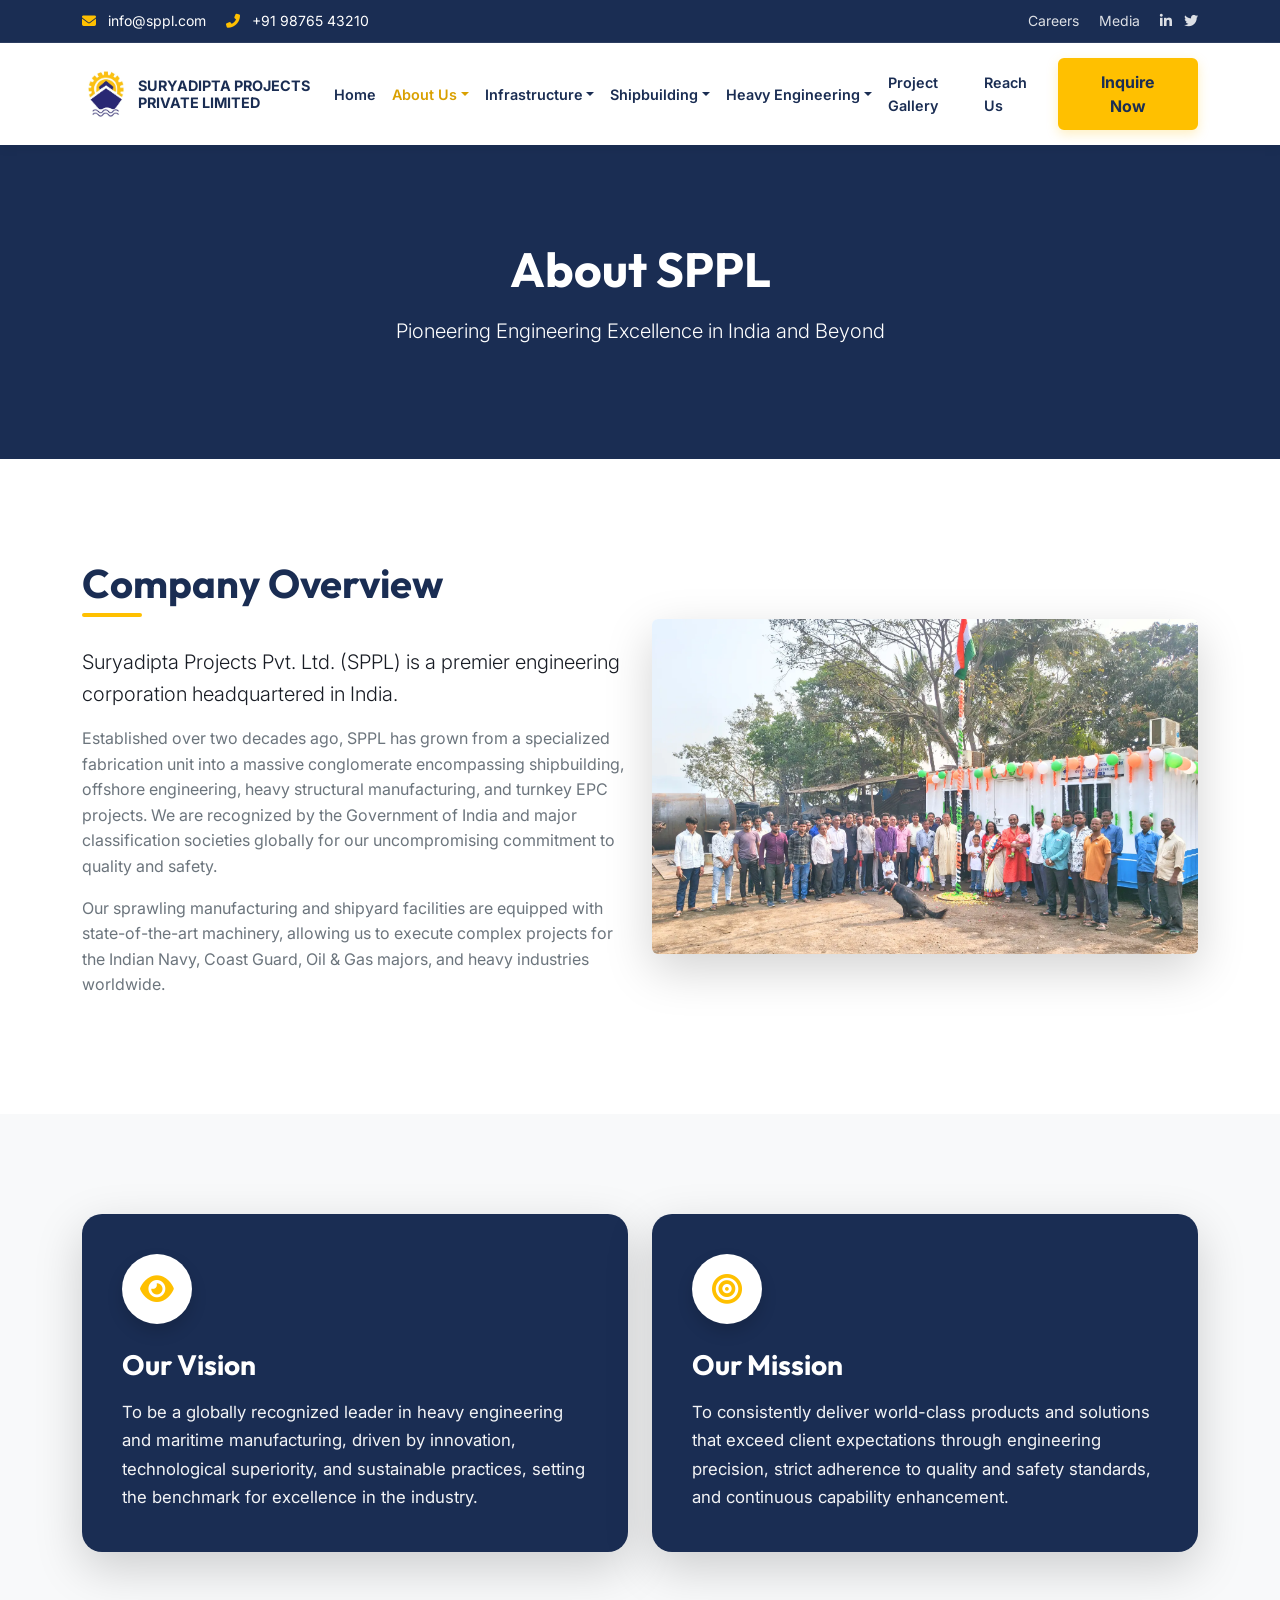
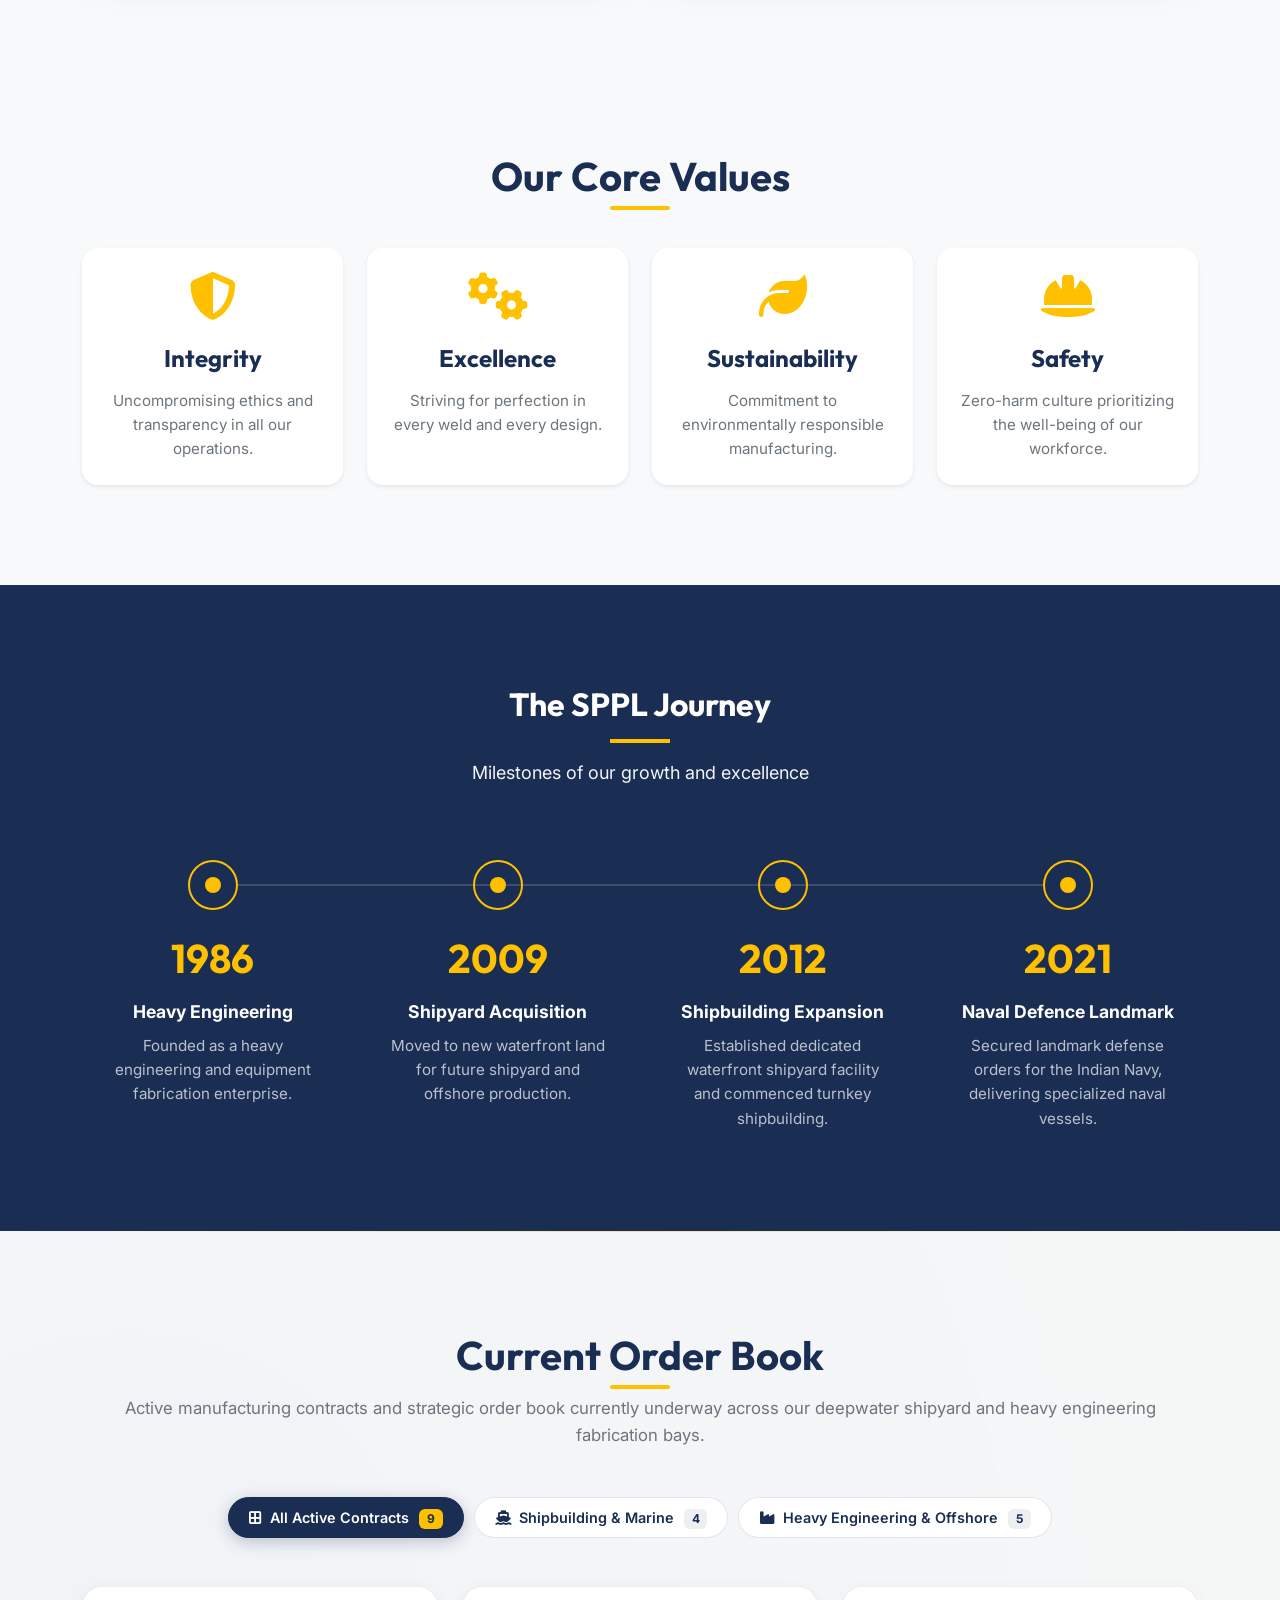
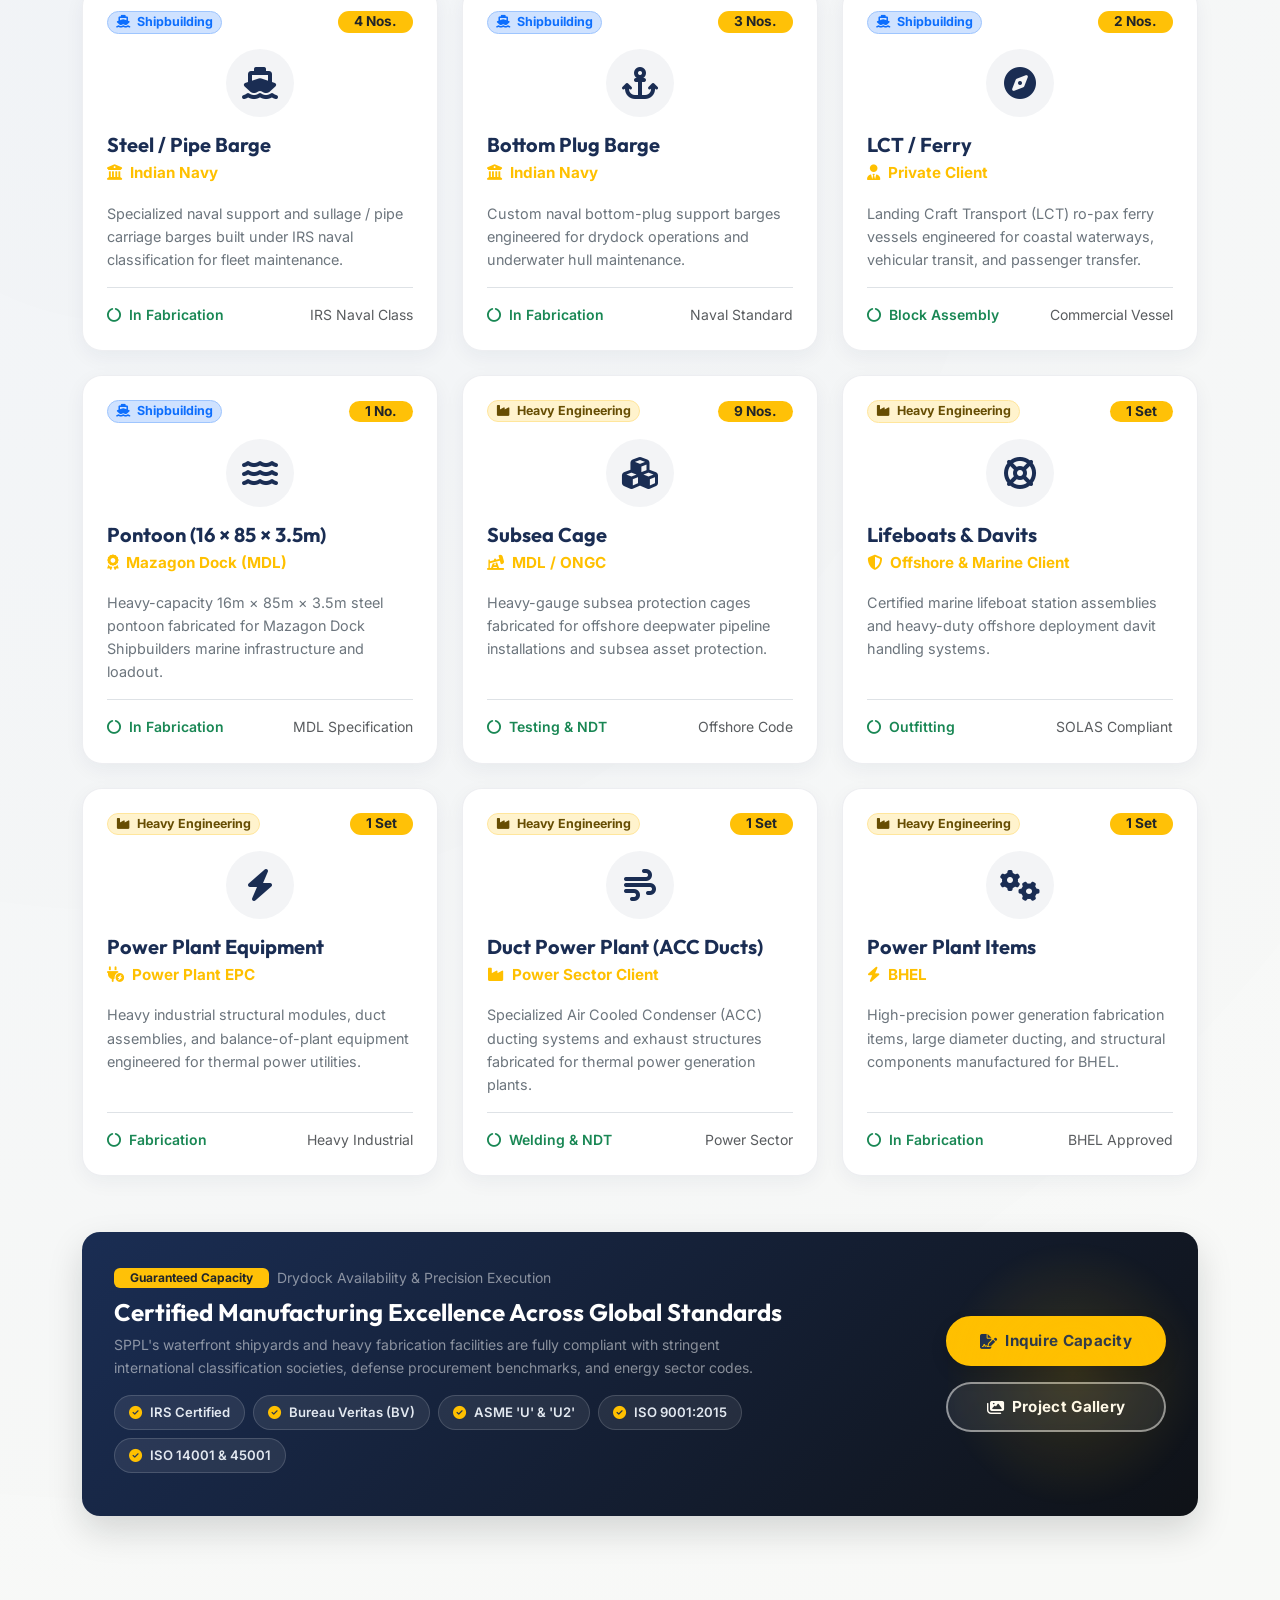
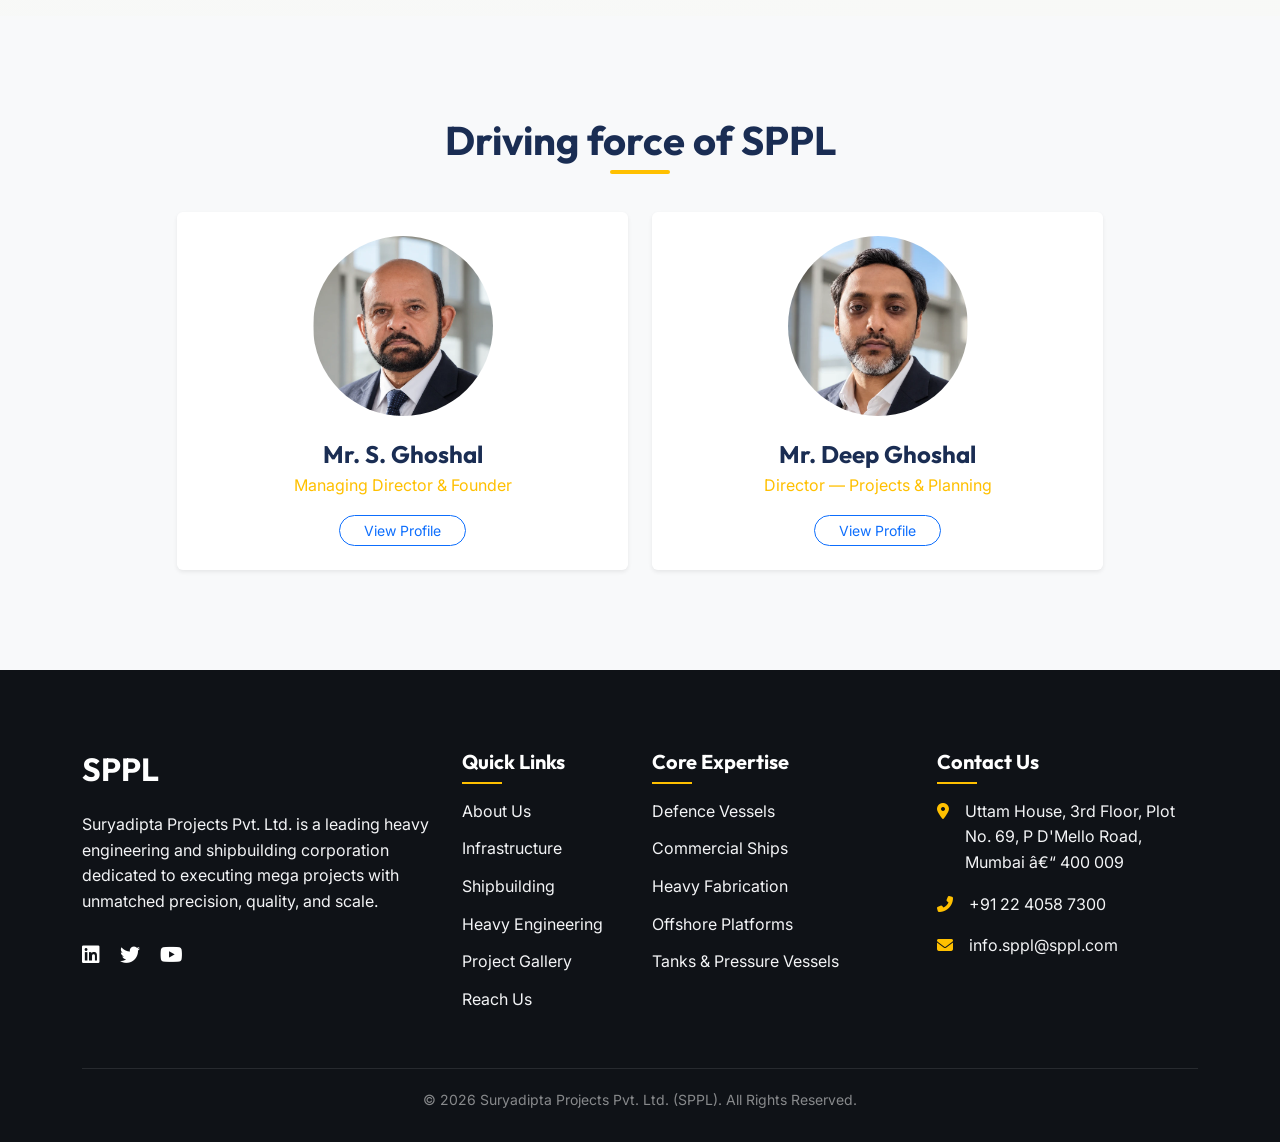
==== commit c59b47c3: "Add director photos and update about page" ====
--- a/about.html
+++ b/about.html
@@ -607,9 +607,9 @@
                     <div class="gallery-item overflow-hidden rounded shadow-sm bg-white p-4 h-100 d-flex flex-column align-items-center"
                         data-bs-toggle="modal" data-bs-target="#directorModal1"
                         style="cursor: pointer; transition: transform 0.3s ease;">
-                        <img src="https://images.unsplash.com/photo-1560250097-0b93528c311a?ixlib=rb-4.0.3&auto=format&fit=crop&w=400&q=80"
+                        <img src="images/about us/director_s_ghoshal.webp"
                             alt="Mr. S. Ghoshal" class="img-fluid rounded-circle mb-4" loading="lazy" decoding="async"
-                            style="width: 180px; height: 180px; object-fit: cover;">
+                            style="width: 180px; height: 180px; object-fit: cover; object-position: top center;">
                         <h4 class="text-navy mb-1">Mr. S. Ghoshal</h4>
                         <p class="text-orange mb-3 text-center">Managing Director &amp; Founder</p>
                         <button class="btn btn-sm btn-outline-primary mt-auto rounded-pill px-4">View Profile</button>
@@ -621,9 +621,9 @@
                     <div class="gallery-item overflow-hidden rounded shadow-sm bg-white p-4 h-100 d-flex flex-column align-items-center"
                         data-bs-toggle="modal" data-bs-target="#directorModal2"
                         style="cursor: pointer; transition: transform 0.3s ease;">
-                        <img src="https://images.unsplash.com/photo-1472099645785-5658abf4ff4e?ixlib=rb-4.0.3&auto=format&fit=crop&w=400&q=80"
+                        <img src="images/about us/director_deep_ghoshal.webp"
                             alt="Mr. Deep Ghoshal" class="img-fluid rounded-circle mb-4" loading="lazy" decoding="async"
-                            style="width: 180px; height: 180px; object-fit: cover;">
+                            style="width: 180px; height: 180px; object-fit: cover; object-position: top center;">
                         <h4 class="text-navy mb-1">Mr. Deep Ghoshal</h4>
                         <p class="text-orange mb-3 text-center">Director — Projects &amp; Planning</p>
                         <button class="btn btn-sm btn-outline-primary mt-auto rounded-pill px-4">View Profile</button>
@@ -645,9 +645,9 @@
                         style="background-color: white; border-radius: 50%; padding: 0.5rem; opacity: 1; box-shadow: 0 2px 10px rgba(0,0,0,0.1); width: 35px; height: 35px;"></button>
                     <div class="row g-0">
                         <div class="col-md-5">
-                            <img src="https://images.unsplash.com/photo-1560250097-0b93528c311a?ixlib=rb-4.0.3&auto=format&fit=crop&w=800&q=80"
+                            <img src="images/about us/director_s_ghoshal.webp"
                                 alt="Mr. S. Ghoshal" class="img-fluid w-100 h-100" loading="lazy" decoding="async"
-                                style="object-fit: cover; border-top-left-radius: 20px; border-bottom-left-radius: 20px; min-height: 400px;">
+                                style="object-fit: cover; object-position: top center; border-top-left-radius: 20px; border-bottom-left-radius: 20px; min-height: 400px;">
                         </div>
                         <div class="col-md-7 d-flex align-items-center">
                             <div class="p-5 text-start">
@@ -674,9 +674,9 @@
                         style="background-color: white; border-radius: 50%; padding: 0.5rem; opacity: 1; box-shadow: 0 2px 10px rgba(0,0,0,0.1); width: 35px; height: 35px;"></button>
                     <div class="row g-0">
                         <div class="col-md-5">
-                            <img src="https://images.unsplash.com/photo-1472099645785-5658abf4ff4e?ixlib=rb-4.0.3&auto=format&fit=crop&w=800&q=80"
+                            <img src="images/about us/director_deep_ghoshal.webp"
                                 alt="Mr. Deep Ghoshal" class="img-fluid w-100 h-100" loading="lazy" decoding="async"
-                                style="object-fit: cover; border-top-left-radius: 20px; border-bottom-left-radius: 20px; min-height: 400px;">
+                                style="object-fit: cover; object-position: top center; border-top-left-radius: 20px; border-bottom-left-radius: 20px; min-height: 400px;">
                         </div>
                         <div class="col-md-7 d-flex align-items-center">
                             <div class="p-5 text-start">
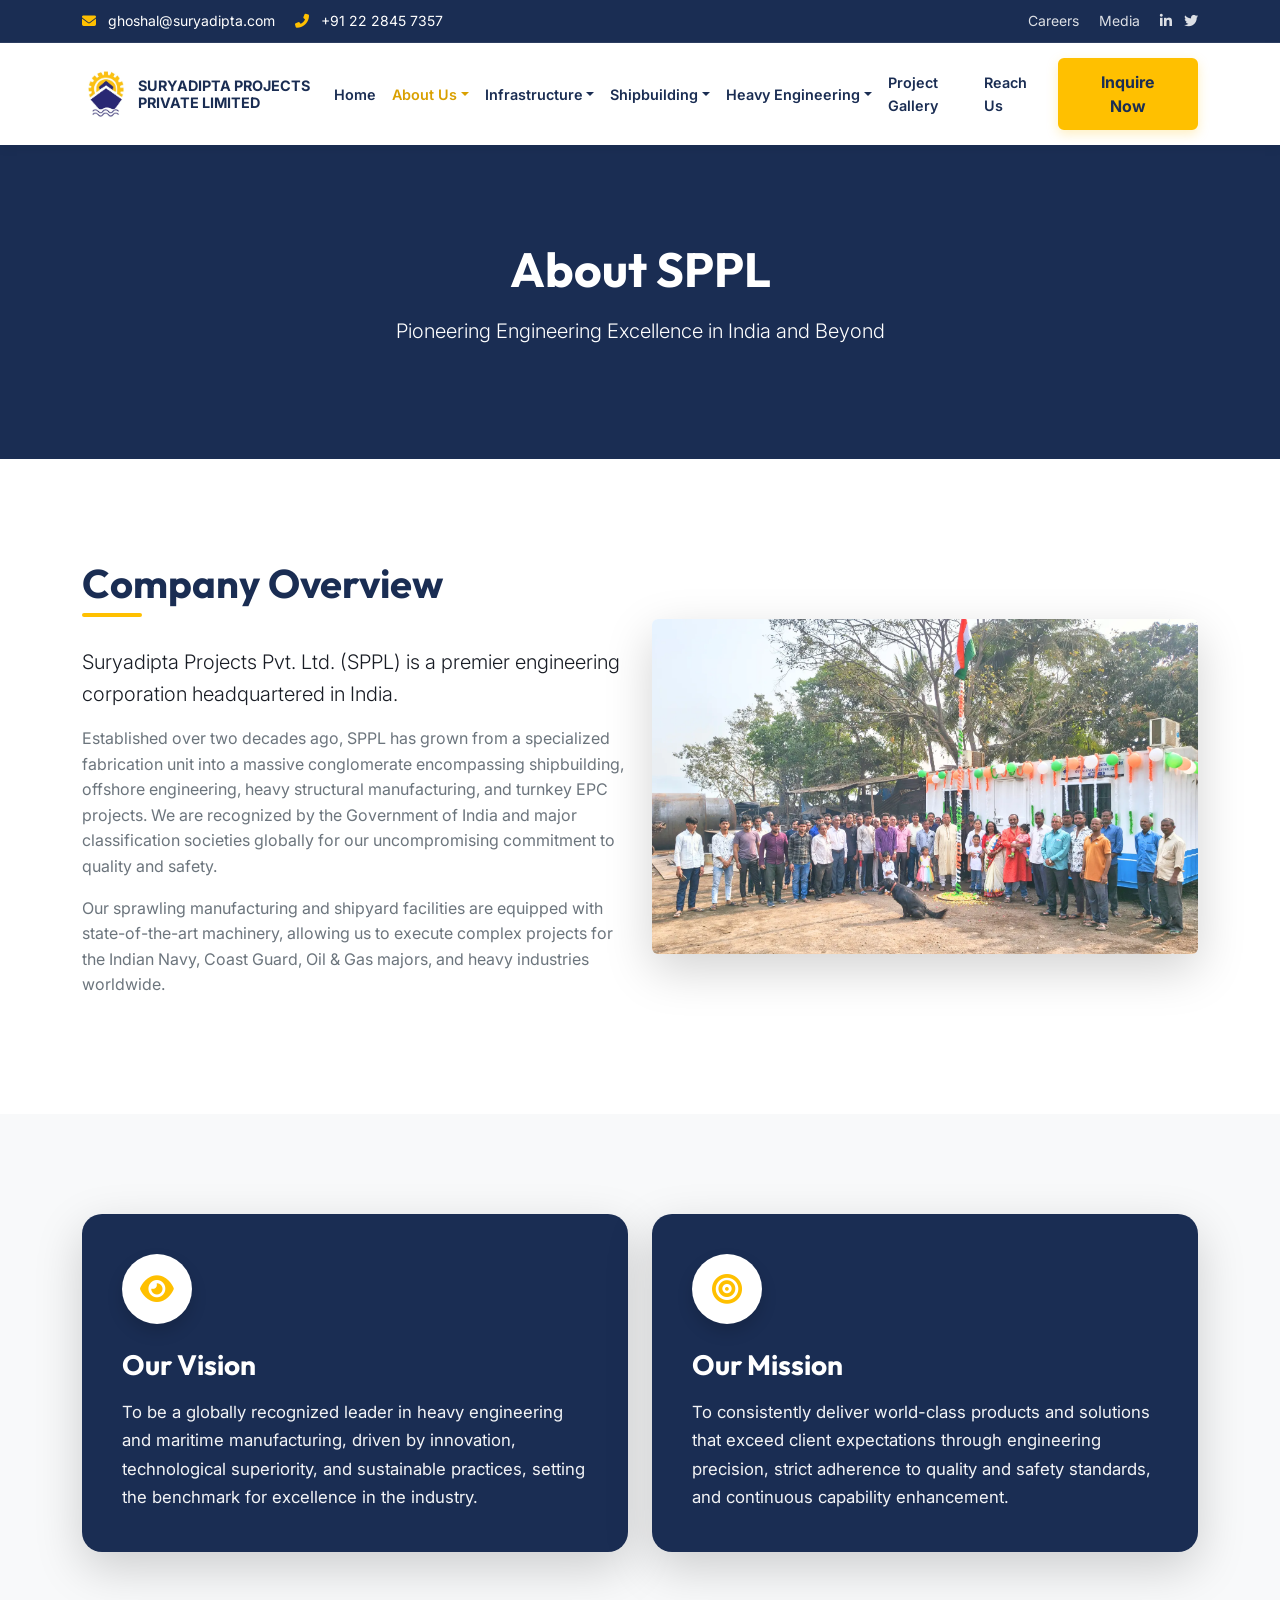
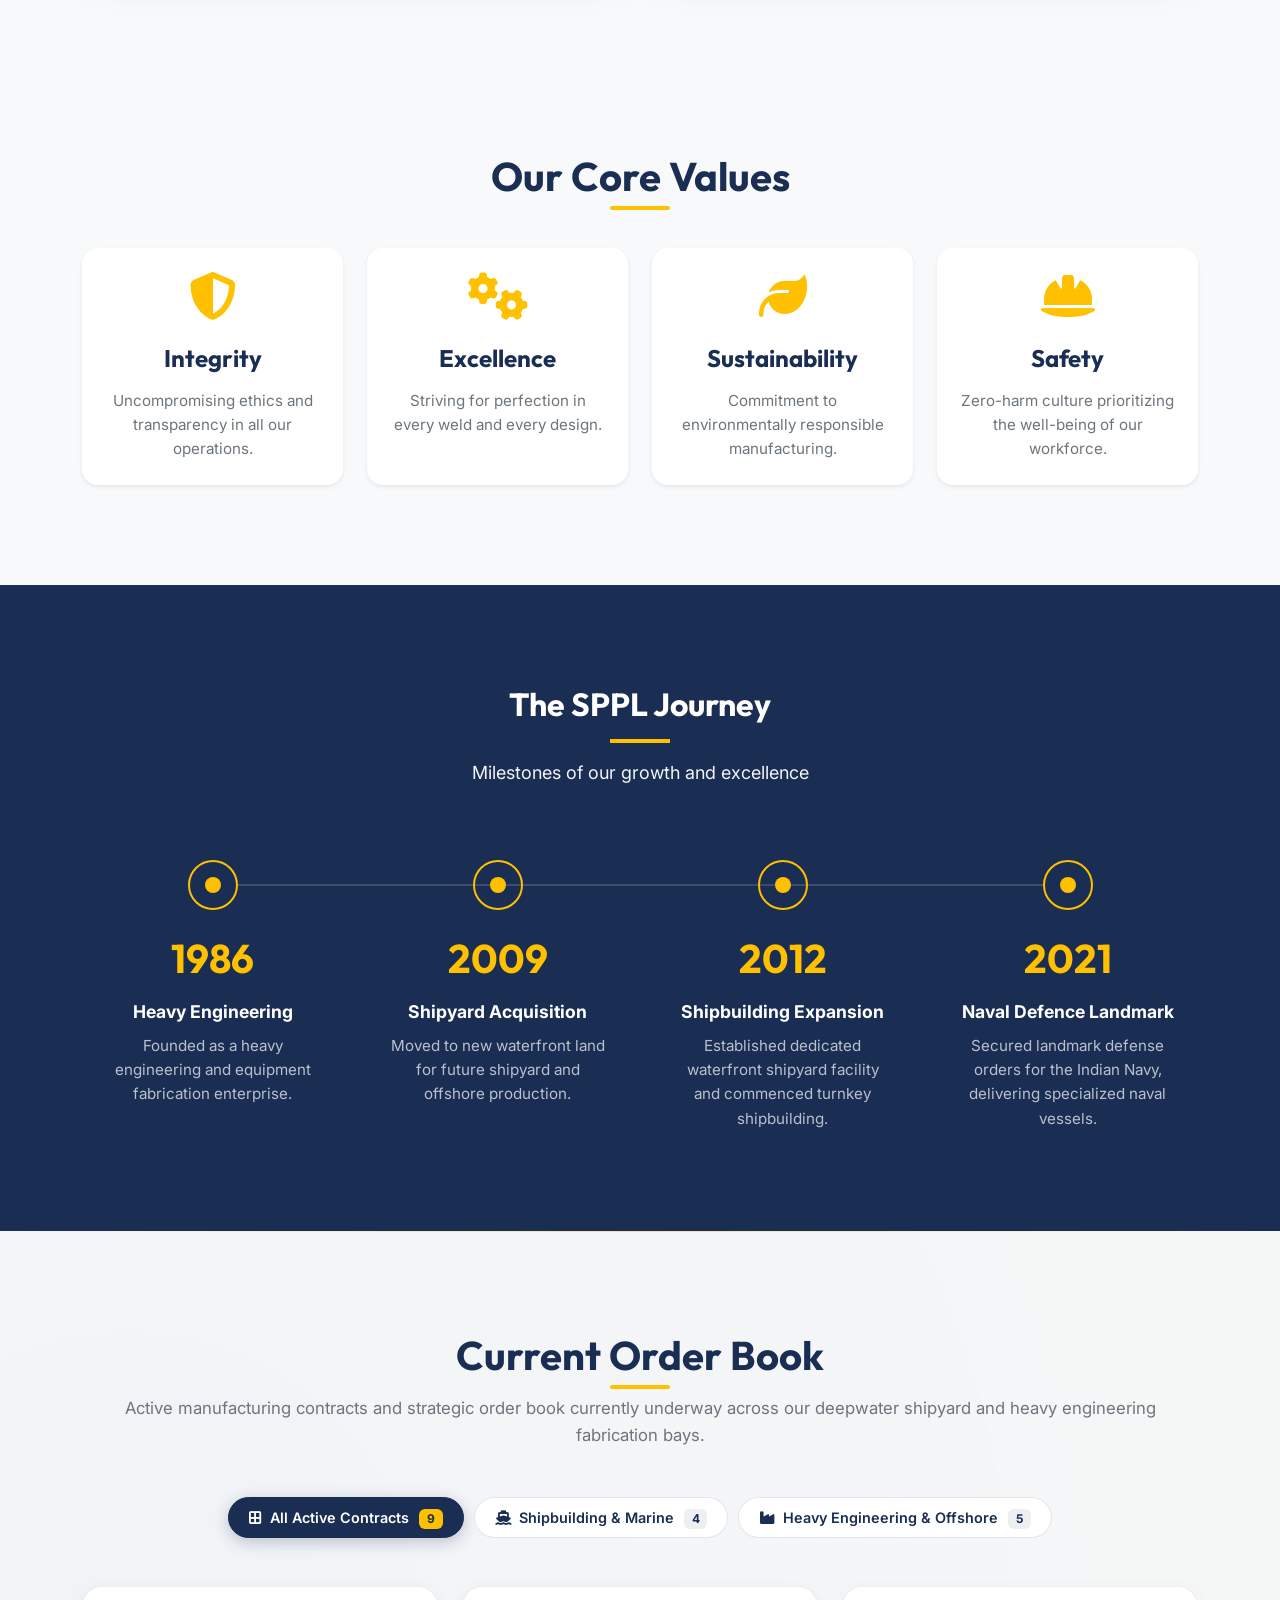
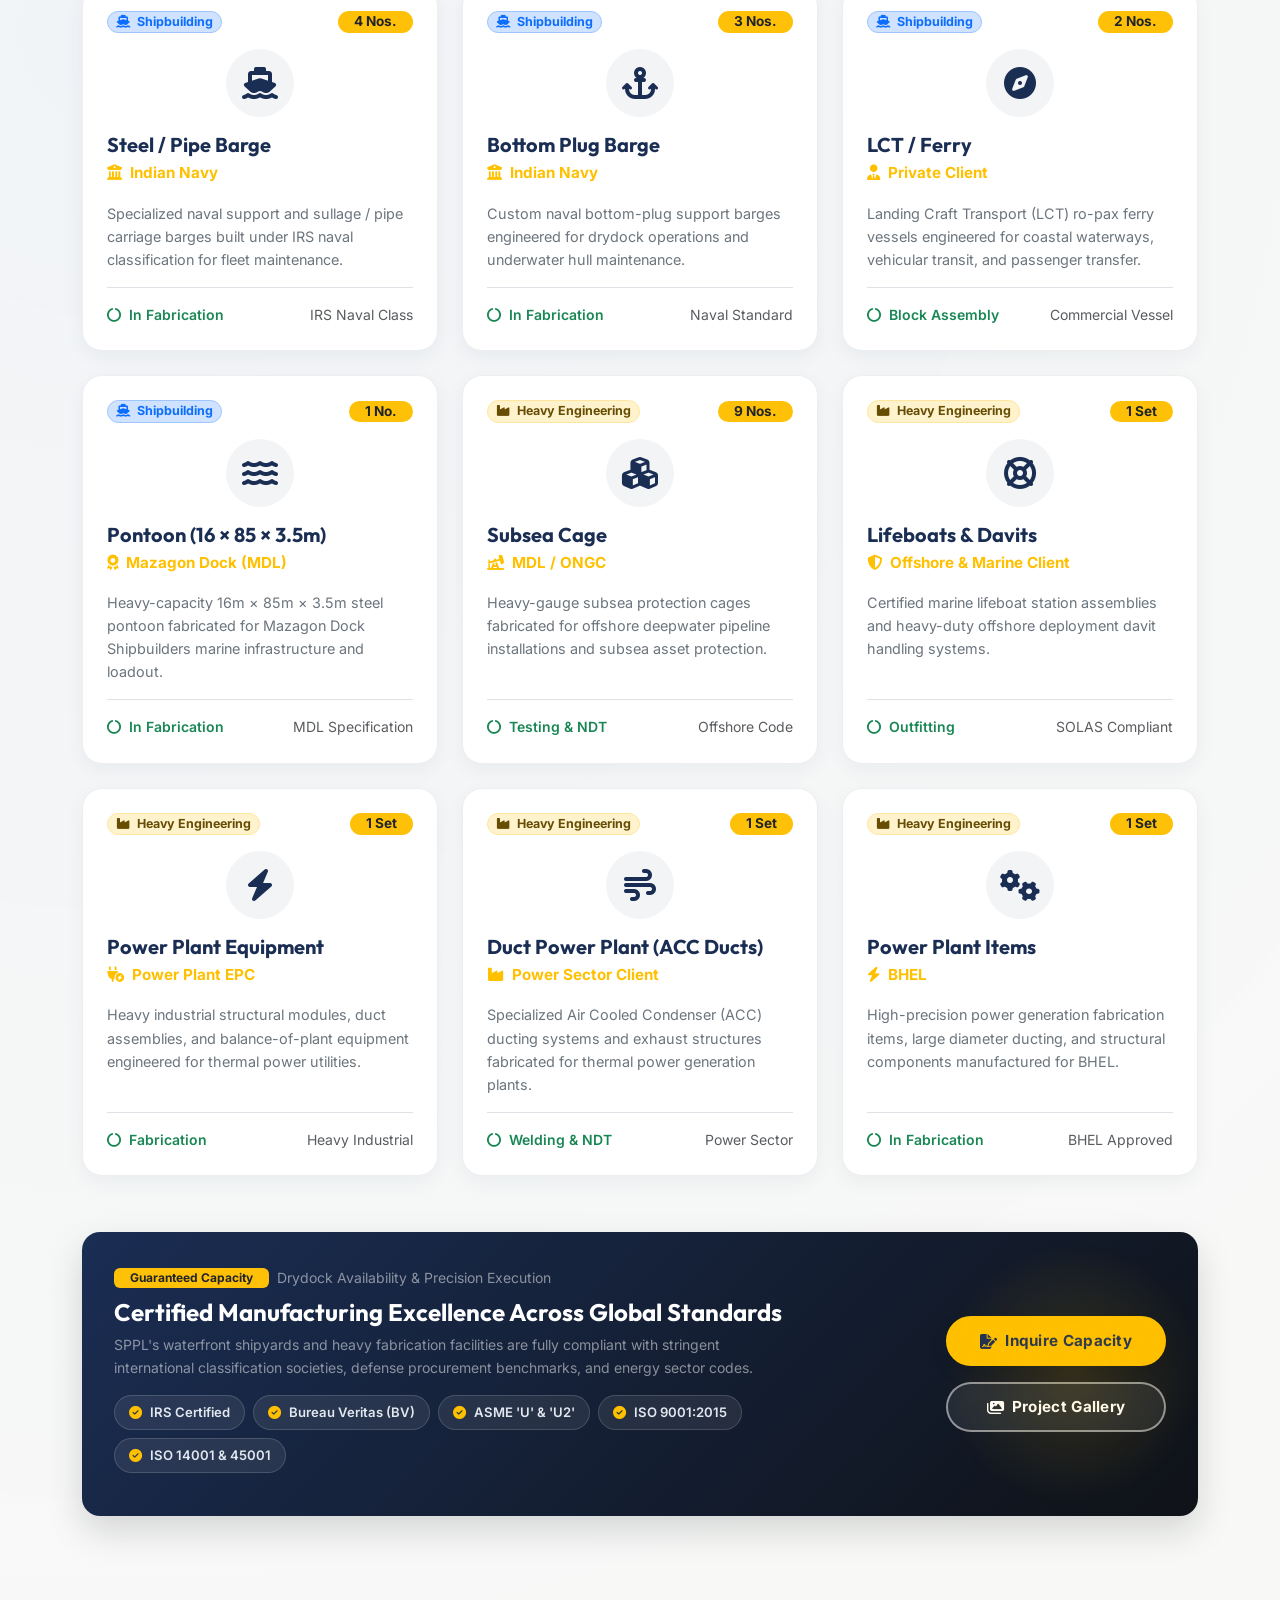
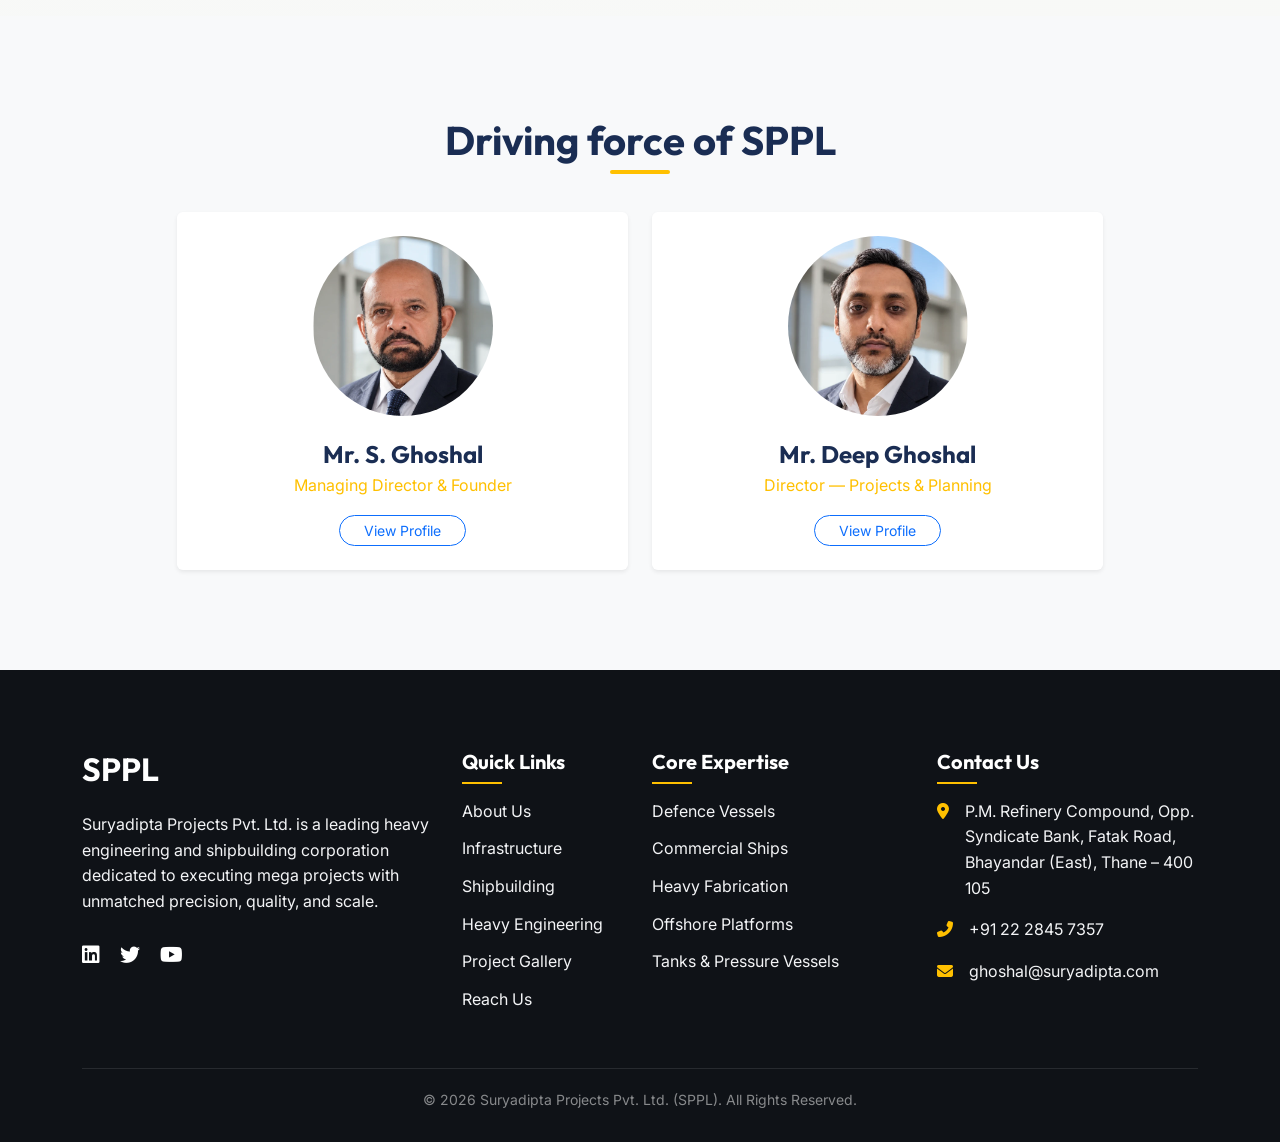
==== commit c53cc29a: "Update corporate headquarters, phone, email, and maps with official registered records" ====
--- a/about.html
+++ b/about.html
@@ -26,14 +26,14 @@
         <div class="container">
             <div class="row align-items-center">
                 <div class="col-md-6">
-                    <span class="me-3"><i class="fas fa-envelope text-orange me-2"></i> info@sppl.com</span>
-                    <span><i class="fas fa-phone-alt text-orange me-2"></i> +91 98765 43210</span>
+                    <span class="me-3"><i class="fas fa-envelope text-orange me-2"></i> ghoshal@suryadipta.com</span>
+                    <span><i class="fas fa-phone-alt text-orange me-2"></i> +91 22 2845 7357</span>
                 </div>
                 <div class="col-md-6 text-end">
                     <a href="careers.html" class="me-3">Careers</a>
                     <a href="media.html" class="me-3">Media</a>
-                    <a href="#"><i class="fab fa-linkedin-in"></i></a>
-                    <a href="#" class="ms-2"><i class="fab fa-twitter"></i></a>
+                    <a href="https://www.linkedin.com/in/shyamashish-ghoshal-4084222a" target="_blank" rel="noopener noreferrer" aria-label="LinkedIn"><i class="fab fa-linkedin-in"></i></a>
+                    <a href="https://x.com/SPPL_1998" target="_blank" rel="noopener noreferrer" class="ms-2" aria-label="Twitter / X"><i class="fab fa-twitter"></i></a>
                 </div>
             </div>
         </div>
@@ -82,7 +82,6 @@
                             <li><hr class="dropdown-divider my-1"></li>
                             <li><a class="dropdown-item" href="infrastructure.html#shipyard">Shipyard</a></li>
                             <li><a class="dropdown-item" href="infrastructure.html#heavy-fabrication-yard">Heavy Fabrication Yard</a></li>
-                            <li><a class="dropdown-item" href="infrastructure.html#future-expansion">Future Expansion</a></li>
                         </ul>
                     </li>
 
@@ -653,9 +652,12 @@
                             <div class="p-5 text-start">
                                 <h3 class="text-navy mb-1" id="directorModalLabel1">Mr. S. Ghoshal</h3>
                                 <p class="text-orange mb-4">Managing Director &amp; Founder</p>
-                                <p class="text-secondary" style="font-size: 0.95rem; line-height: 1.6;">
+                                <p class="text-secondary mb-4" style="font-size: 0.95rem; line-height: 1.6;">
                                     Mr. S. Ghoshal is a qualified engineer with a 20-year long tenure with India's finest engineering co: M/s L &amp; T. With a vast experience in engineering, he founded Suryadipta Projects Pvt. Ltd. [SPPL] in 1996 for Heavy Engineering Solutions, Offshore &amp; Shipbuilding. Under his visionary guidance, the Group has consistently strengthened its manufacturing footprint, delivering complex mega-projects across defense, maritime, and heavy infrastructure sectors.
                                 </p>
+                                <a href="https://www.linkedin.com/in/shyamashish-ghoshal-4084222a" target="_blank" rel="noopener noreferrer" class="btn btn-sm btn-outline-primary rounded-pill px-4">
+                                    <i class="fab fa-linkedin me-2"></i>Connect on LinkedIn
+                                </a>
                             </div>
                         </div>
                     </div>
@@ -702,8 +704,8 @@
                         engineering and shipbuilding corporation dedicated to executing mega projects with unmatched
                         precision, quality, and scale.</p>
                     <div class="mt-4">
-                        <a href="#" class="text-white me-3 fs-5" aria-label="LinkedIn"><i class="fab fa-linkedin"></i></a>
-                        <a href="#" class="text-white me-3 fs-5" aria-label="Twitter"><i class="fab fa-twitter"></i></a>
+                        <a href="https://www.linkedin.com/in/shyamashish-ghoshal-4084222a" target="_blank" rel="noopener noreferrer" class="text-white me-3 fs-5" aria-label="LinkedIn"><i class="fab fa-linkedin"></i></a>
+                        <a href="https://x.com/SPPL_1998" target="_blank" rel="noopener noreferrer" class="text-white me-3 fs-5" aria-label="Twitter / X"><i class="fab fa-twitter"></i></a>
                         <a href="#" class="text-white fs-5" aria-label="YouTube"><i class="fab fa-youtube"></i></a>
                     </div>
                 </div>
@@ -736,15 +738,15 @@
                     <ul class="footer-links">
                         <li class="d-flex mb-3">
                             <i class="fas fa-map-marker-alt text-orange mt-1 me-3"></i>
-                            <span style="color: var(--c-steel-grey-light);">Uttam House, 3rd Floor, Plot No. 69, P D'Mello Road, Mumbai â€“ 400 009</span>
+                            <span style="color: var(--c-steel-grey-light);">P.M. Refinery Compound, Opp. Syndicate Bank, Fatak Road, Bhayandar (East), Thane &ndash; 400 105</span>
                         </li>
                         <li class="d-flex mb-3">
                             <i class="fas fa-phone-alt text-orange mt-1 me-3"></i>
-                            <span style="color: var(--c-steel-grey-light);">+91 22 4058 7300</span>
+                            <span style="color: var(--c-steel-grey-light);">+91 22 2845 7357</span>
                         </li>
                         <li class="d-flex mb-3">
                             <i class="fas fa-envelope text-orange mt-1 me-3"></i>
-                            <span style="color: var(--c-steel-grey-light);">info.sppl@sppl.com</span>
+                            <span style="color: var(--c-steel-grey-light);">ghoshal@suryadipta.com</span>
                         </li>
                     </ul>
                 </div>
--- a/css/style.css
+++ b/css/style.css
@@ -1742,10 +1742,204 @@
 
 .capability-pill {
   font-size: 0.75rem;
+
+  
   font-weight: 600;
   padding: 3px 9px;
   border-radius: 50px;
   background: #F8FAFC;
   border: 1px solid #E2E8F0;
   color: #475569;
+}
+
+
+/* --------------------------------------------------------------------------
+   Shipbuilding Vessel 2x2 Interactive Grids
+   -------------------------------------------------------------------------- */
+.vessel-grid {
+  margin-bottom: 0;
+}
+
+.vessel-grid-card {
+  position: relative;
+  overflow: hidden;
+  border-radius: 14px;
+  aspect-ratio: 4 / 3;
+  background-color: var(--c-navy-blue);
+  cursor: pointer;
+  border: 2px solid transparent;
+  transition: transform 0.35s cubic-bezier(0.16, 1, 0.3, 1), 
+              box-shadow 0.35s cubic-bezier(0.16, 1, 0.3, 1),
+              border-color 0.35s ease;
+}
+
+.vessel-grid-img {
+  width: 100%;
+  height: 100%;
+  object-fit: cover;
+  display: block;
+  transition: transform 0.6s cubic-bezier(0.16, 1, 0.3, 1), filter 0.35s ease;
+}
+
+.vessel-grid-overlay {
+  position: absolute;
+  inset: 0;
+  display: flex;
+  flex-direction: column;
+  justify-content: flex-end;
+  padding: 12px 14px;
+  background: linear-gradient(180deg, rgba(15, 23, 42, 0.05) 0%, rgba(15, 23, 42, 0.4) 45%, rgba(15, 23, 42, 0.92) 100%);
+  transition: background 0.35s ease;
+  pointer-events: none;
+}
+
+.vessel-grid-tag {
+  display: inline-block;
+  font-size: 0.68rem;
+  font-weight: 700;
+  text-transform: uppercase;
+  letter-spacing: 0.6px;
+  color: var(--c-industrial-orange);
+  margin-bottom: 2px;
+  transition: transform 0.3s ease;
+}
+
+.vessel-grid-title {
+  font-size: 0.88rem;
+  font-weight: 700;
+  color: #ffffff;
+  margin: 0;
+  line-height: 1.25;
+  text-shadow: 0 1px 4px rgba(0, 0, 0, 0.7);
+  transition: transform 0.3s ease, color 0.3s ease;
+}
+
+@media (hover: hover) {
+  .vessel-grid-card:hover {
+    transform: translateY(-5px);
+    box-shadow: 0 14px 28px rgba(26, 45, 83, 0.22) !important;
+    border-color: var(--c-industrial-orange);
+  }
+
+  .vessel-grid-card:hover .vessel-grid-img {
+    transform: scale(1.08);
+  }
+
+  .vessel-grid-card:hover .vessel-grid-overlay {
+    background: linear-gradient(180deg, rgba(15, 23, 42, 0.15) 0%, rgba(15, 23, 42, 0.6) 35%, rgba(15, 23, 42, 0.96) 100%);
+  }
+
+  .vessel-grid-card:hover .vessel-grid-tag {
+    transform: translateY(-2px);
+  }
+
+  .vessel-grid-card:hover .vessel-grid-title {
+    transform: translateY(-2px);
+    color: #ffffff;
+  }
+}
+
+@media (max-width: 575.98px) {
+  .vessel-grid-title {
+    font-size: 0.78rem;
+  }
+  .vessel-grid-overlay {
+    padding: 8px 10px;
+  }
+}
+
+
+/* --------------------------------------------------------------------------
+   Shipbuilding Vessel 2x2 Interactive Grids
+   -------------------------------------------------------------------------- */
+.vessel-grid {
+  margin-bottom: 0;
+}
+
+.vessel-grid-card {
+  position: relative;
+  overflow: hidden;
+  border-radius: 14px;
+  aspect-ratio: 4 / 3;
+  background-color: var(--c-navy-blue);
+  cursor: pointer;
+  border: 2px solid transparent;
+  transition: transform 0.35s cubic-bezier(0.16, 1, 0.3, 1), 
+              box-shadow 0.35s cubic-bezier(0.16, 1, 0.3, 1),
+              border-color 0.35s ease;
+}
+
+.vessel-grid-img {
+  width: 100%;
+  height: 100%;
+  object-fit: cover;
+  display: block;
+  transition: transform 0.6s cubic-bezier(0.16, 1, 0.3, 1), filter 0.35s ease;
+}
+
+.vessel-grid-overlay {
+  position: absolute;
+  inset: 0;
+  display: flex;
+  flex-direction: column;
+  justify-content: flex-end;
+  padding: 12px 14px;
+  background: linear-gradient(180deg, rgba(15, 23, 42, 0.05) 0%, rgba(15, 23, 42, 0.4) 45%, rgba(15, 23, 42, 0.92) 100%);
+  transition: background 0.35s ease;
+  pointer-events: none;
+}
+
+.vessel-grid-tag {
+  display: inline-block;
+  font-size: 0.68rem;
+  font-weight: 700;
+  text-transform: uppercase;
+  letter-spacing: 0.6px;
+  color: var(--c-industrial-orange);
+  margin-bottom: 2px;
+  transition: transform 0.3s ease;
+}
+
+.vessel-grid-title {
+  font-size: 0.88rem;
+  font-weight: 700;
+  color: #ffffff;
+  margin: 0;
+  line-height: 1.25;
+  text-shadow: 0 1px 4px rgba(0, 0, 0, 0.7);
+  transition: transform 0.3s ease, color 0.3s ease;
+}
+
+@media (hover: hover) {
+  .vessel-grid-card:hover {
+    transform: translateY(-5px);
+    box-shadow: 0 14px 28px rgba(26, 45, 83, 0.22) !important;
+    border-color: var(--c-industrial-orange);
+  }
+
+  .vessel-grid-card:hover .vessel-grid-img {
+    transform: scale(1.08);
+  }
+
+  .vessel-grid-card:hover .vessel-grid-overlay {
+    background: linear-gradient(180deg, rgba(15, 23, 42, 0.15) 0%, rgba(15, 23, 42, 0.6) 35%, rgba(15, 23, 42, 0.96) 100%);
+  }
+
+  .vessel-grid-card:hover .vessel-grid-tag {
+    transform: translateY(-2px);
+  }
+
+  .vessel-grid-card:hover .vessel-grid-title {
+    transform: translateY(-2px);
+    color: #ffffff;
+  }
+}
+
+@media (max-width: 575.98px) {
+  .vessel-grid-title {
+    font-size: 0.78rem;
+  }
+  .vessel-grid-overlay {
+    padding: 8px 10px;
+  }
 }
